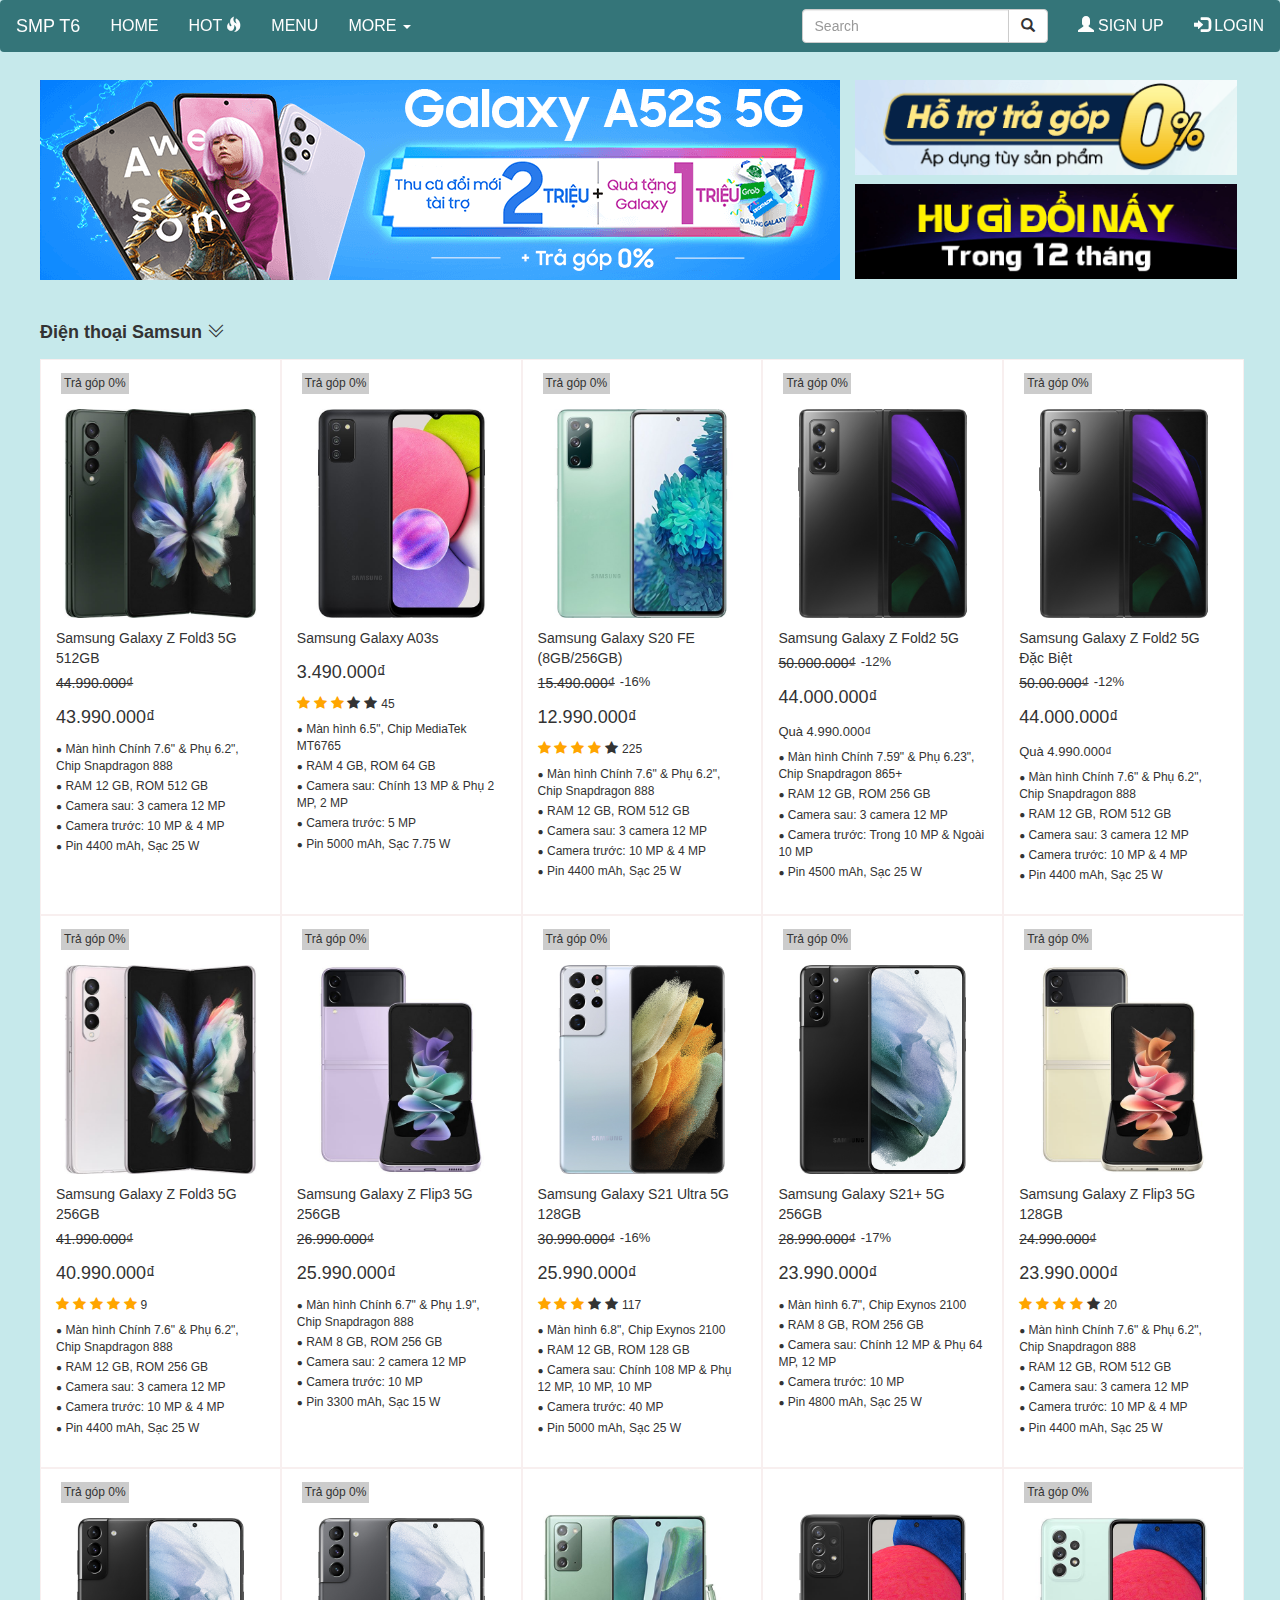
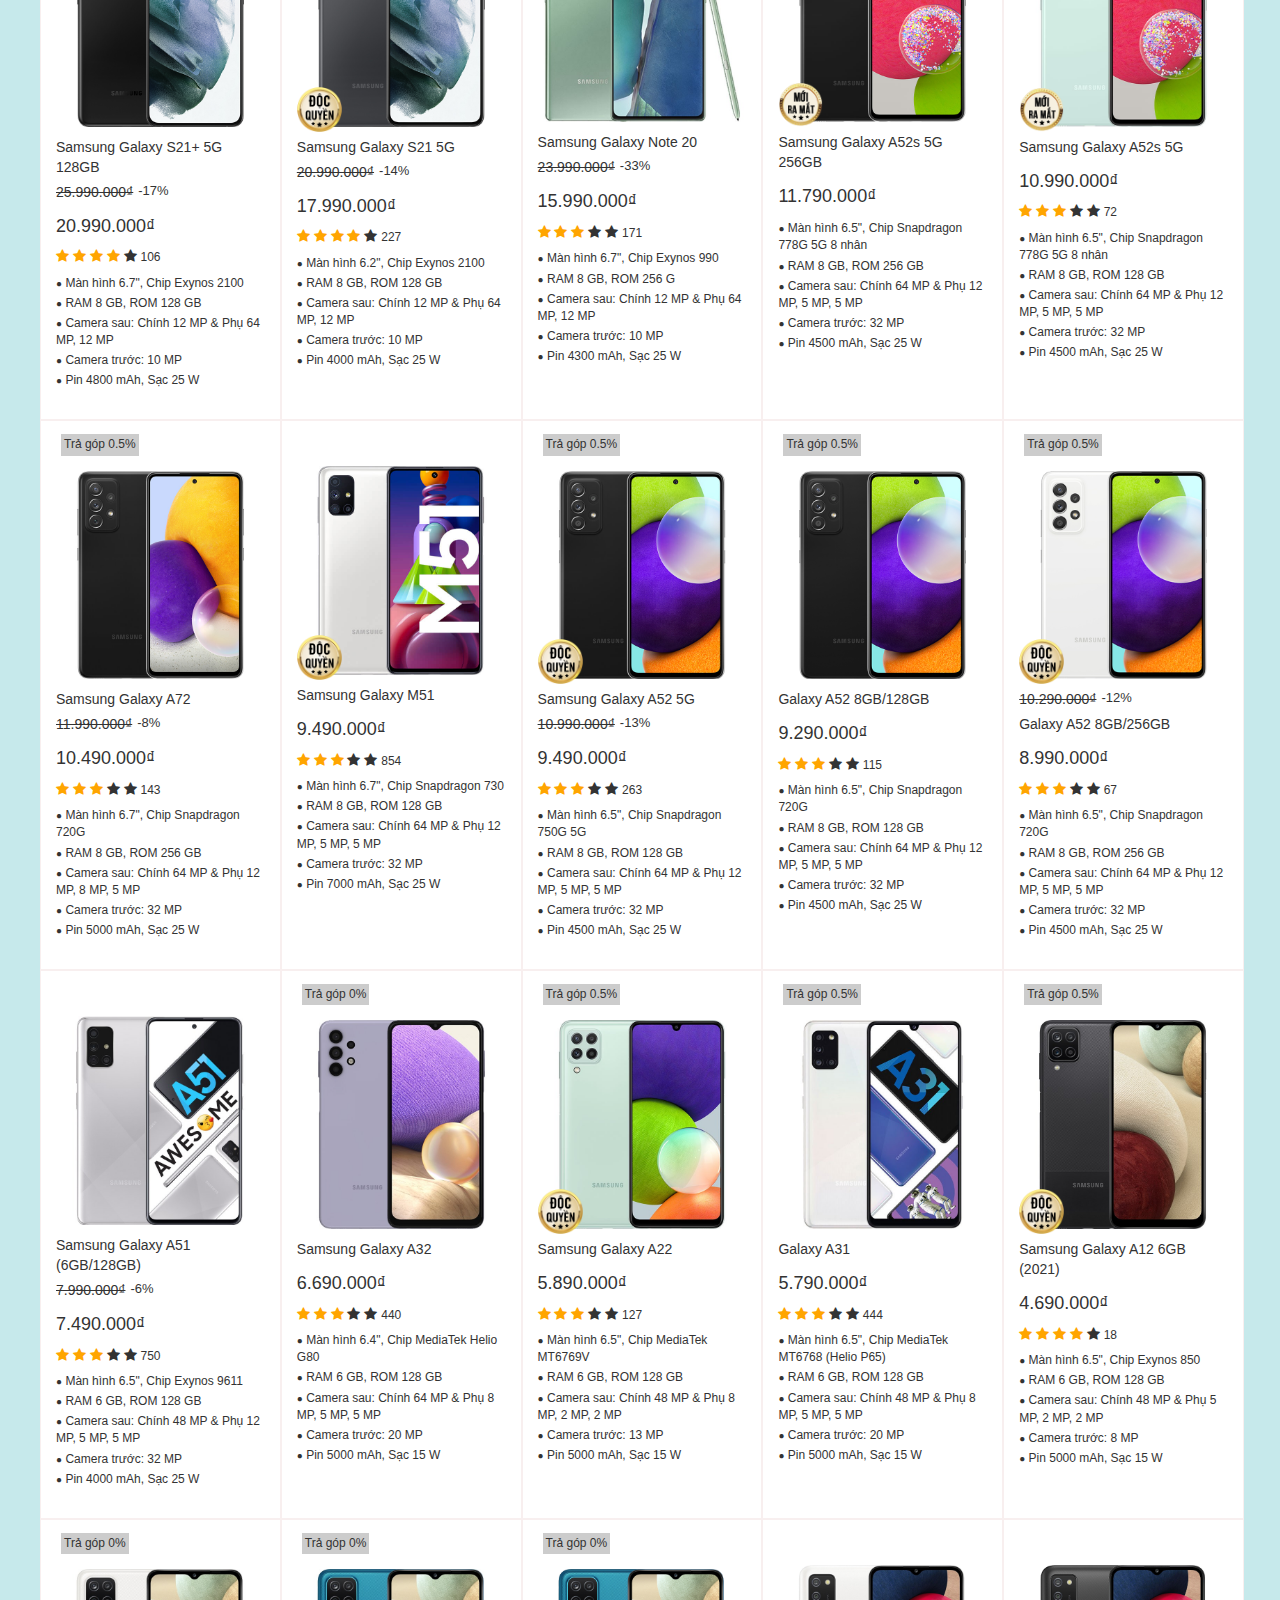
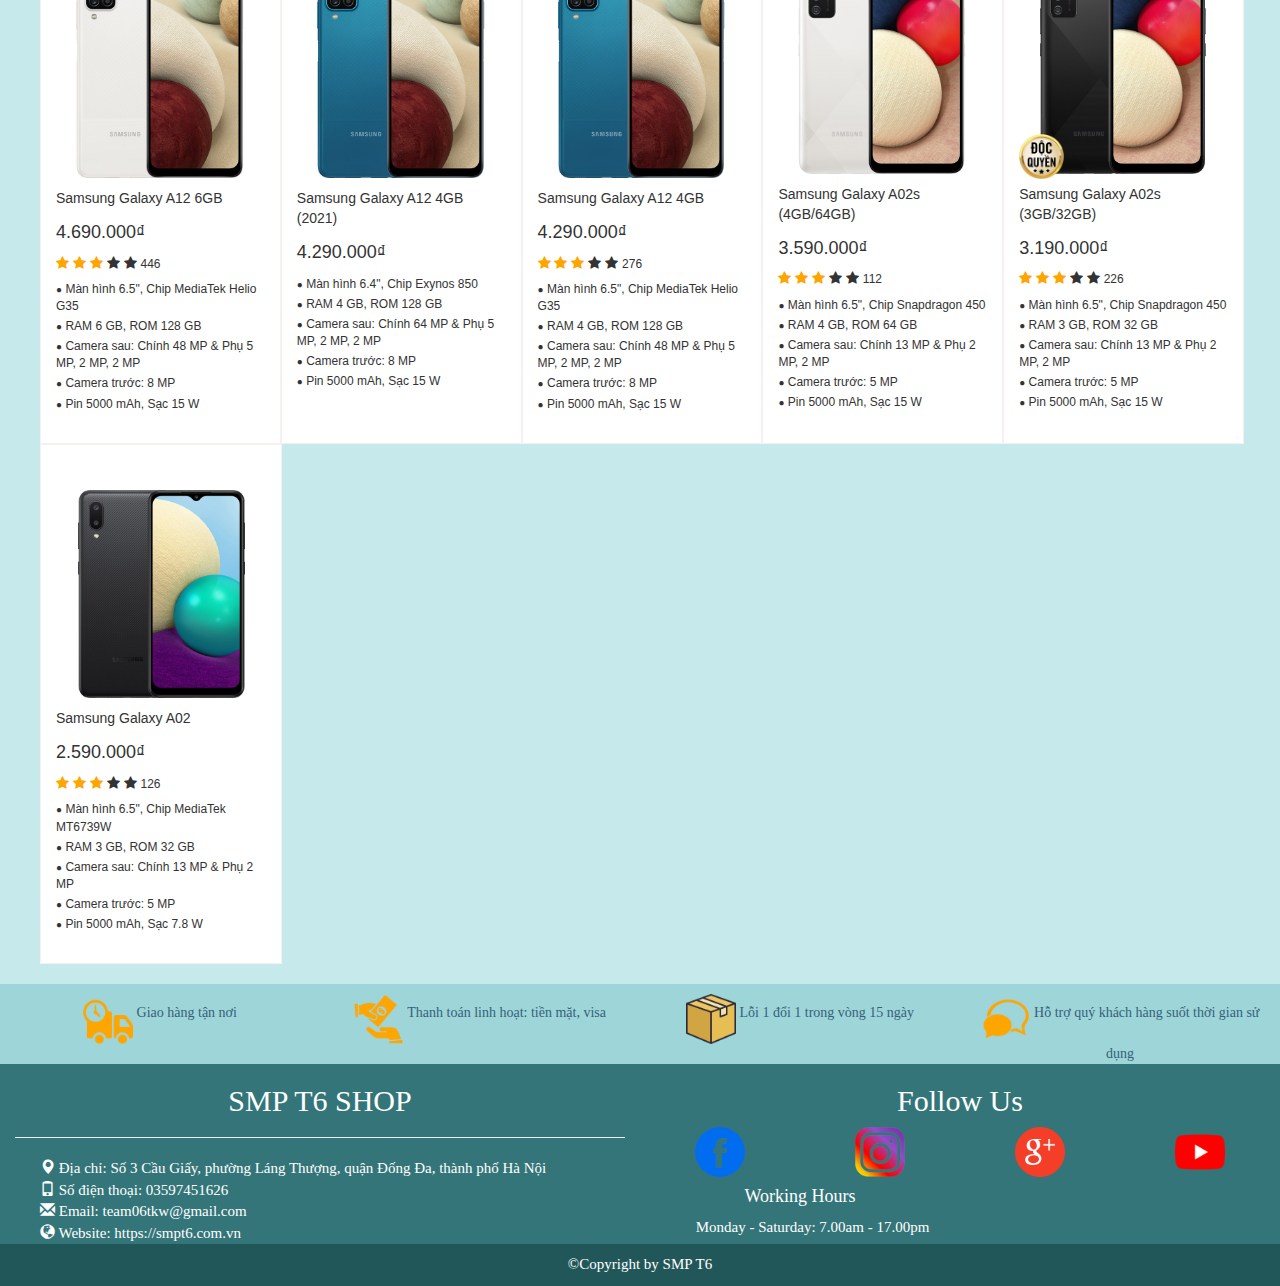
==== Samsung/index.html @ b7413a91 "upload" ====
<!DOCTYPE html>
<html lang="en">
<head>
    <meta charset="UTF-8">
    <meta http-equiv="X-UA-Compatible" content="IE=edge">
    <meta name="viewport" content="width=device-width, initial-scale=1.0">
    <title>Document</title>
    <link rel="stylesheet" href="https://cdnjs.cloudflare.com/ajax/libs/font-awesome/4.7.0/css/font-awesome.min.css">
    <link rel="stylesheet" href="./assets/css/style.css">
    <link rel="stylesheet" href="./assets/icon/themify-icons/themify-icons.css">
    <link rel="stylesheet" href="https://maxcdn.bootstrapcdn.com/bootstrap/3.4.1/css/bootstrap.min.css">
    <!-- jQuery library -->
    <script src="https://ajax.googleapis.com/ajax/libs/jquery/3.5.1/jquery.min.js"></script>
    <!-- Latest compiled JavaScript -->
    <script src="https://maxcdn.bootstrapcdn.com/bootstrap/3.4.1/js/bootstrap.min.js"></script>
    <link rel="stylesheet" href="assest/css/style.css">
    <link rel="stylesheet" href="https://fonts.googleapis.com/css?family=Sofia">
</head>
<body>
    <div id="main">
        <div class="header navbar-fixed-top">
            <div class="row">
                 <div class="col-sm-12">
                    <nav class="navbar" role="navigation">
                        <div class="container-fluid">
                            <div class="navbar-header">
                                <!-- <img src="/assest/img/logo.png" width="100px" height="auto" alt=""> -->
                                <button type="button" class="navbar-toggle" data-toggle="collapse" data-target="#myNavbar">
                                    <span class="icon-bar"></span>
                                    <span class="icon-bar"></span>
                                    <span class="icon-bar"></span>
                                </button>
                                    <!-- <img src="/assest/img/logo.png" class="img-rounded" height="50px" alt=""> -->
                                <a class="navbar-brand" href="../WEB/btl.html">SMP T6</a>
                            </div>
                            <div class="collapse navbar-collapse" id="myNavbar">
                                <ul class="nav navbar-nav list">
                                    <li class="active"><a href="../WEB/btl.html">Home</a></li>
                                    <li><a href="../WEB/btl.html#hot-link">Hot <span style="font-size: 15px;" class="glyphicon glyphicon-fire"></span></a></li>
                                    <li><a href="../WEB/btl.html#menu-link">Menu</a></li>
                                    <li class="dropdown">
                                        <a class="dropdown-toggle" data-toggle="dropdown" href="#">More <span class="caret"></span></a>
                                        <ul class="dropdown-menu">
                                        <li><a href="#">Iphone</a></li>
                                        <li><a href="#">SamSung</a></li>
                                        <li><a href="../OPPO/Oppo.html">OPPO</a></li>
                                        </ul>
                                    </li>
                                </ul>
                                <ul class="nav navbar-nav navbar-right">
                                    <form class="navbar-form navbar-left" action="/action_page.php">
                                        <div class="input-group">
                                            <input type="text" class="form-control" placeholder="Search">
                                            <div class="input-group-btn">
                                                <button class="btn btn-default" type="submit">
                                                <i class="glyphicon glyphicon-search"></i>
                                                </button>
                                            </div>
                                        </div>
                                    </form>
                                    <li><a href="../Signin/dangky.html"><span class="glyphicon glyphicon-user"></span> Sign Up</a></li>
                                    <li><a href="../Login/login.html"><span class="glyphicon glyphicon-log-in"></span> Login</a></li>
                                </ul>
                            </div>
                        </div>
                    </nav>
                </div>
            </div>
        </div>




                       <!-- slider -->
        <div id="slider" class=" section">
          
               <div id="top-slider" >
                  
      
                       <div  ><img src="./assets/slider/A52s-800-200-800x200-4.png" alt=""></div>
                    
               </div>
                    
           
                <div class="promote-banner">
                    <img class="img-first" src="./assets/slider/sticky-gop-390-97-390x97.png" alt="">
                    <img style="max-height: 95px;" class="img-second" src="./assets/slider/sticky-hu-390-97-390x97.png" alt="">
                </div>
         
        </div>
        <div class="section" id="suggestions">
           <h3>  Điện thoại Samsun
            <i class="ti-angle-double-down sugesstions-icon"></i>


              <ul class="sub-suggestions">
                  <li><a href="" class="suggestion-item"> Giảm giá</a></li>
                  <li><a href="" class="suggestion-item">Góp 0%</a></li>
                  <li><a href="" class="suggestion-item">Độc quyền</a></li>
                  <li><a href="" class="suggestion-item">Mới</a></li>
              </ul>
          
            </h3>  
             
        </div>
        <div id="content " class="section">
            <div class="phone-container">
                <div class="phone-list  col-1">
                    <div class="item-label">
                        <p class="lb-tragop"> Trả góp 0%</p>

                    </div>
                    <div class="phone-item">
                        <img class="phone-img" src="./assets/img/samsung-galaxy-z-fold-3-green-1-600x600.jpg" alt="">
                        
                    </div>
                    <div class="phone-info">

                        <p class="phone-name bonus-font-price">Samsung Galaxy Z Fold3 5G 512GB</p>
                            <p class="price-head bonus-line">44.990.000₫</p>
                            <h4 class="price-main">43.990.000₫</h4> 
                             <ul class="phone-sub-info">
                                 <li> Màn hình Chính 7.6" & Phụ 6.2", Chip Snapdragon 888 </li>
                                 <li> RAM 12 GB, ROM 512 GB </li>
                                 <li> Camera sau: 3 camera 12 MP</li>
                                 <li> Camera trước: 10 MP & 4 MP</li>
                                 <li> Pin 4400 mAh, Sạc 25 W</li>
                             </ul>
                    </div>

                </div>
                <div class="phone-list col-1">
                    <div class="item-label">
                        <p class="lb-tragop"> Trả góp 0%</p>

                    </div>
                    <div class="phone-item">
                        <img class="phone-img" src="./assets/img/may2.jpg" alt="">
                        
                    </div>
                    <div class="phone-info">

                        <p class="phone-name bonus-font-price">Samsung Galaxy A03s</p>
                            
                            <h4 class="price-main">3.490.000₫</h4> 
                            <span class="fa fa-star checked"></span>
                                <span class="fa fa-star checked"></span>
                                <span class="fa fa-star checked"></span>
                                <span class="fa fa-star"></span>
                                 <span class="fa fa-star"></span>
                                 <span class="ratinng">45</span>
                             <ul class="phone-sub-info">
                                 <li> Màn hình 6.5", Chip MediaTek MT6765 </li>
                                 <li> RAM 4 GB, ROM 64 GB </li>
                                 <li> Camera sau: Chính 13 MP & Phụ 2 MP, 2 MP</li>
                                 <li> Camera trước: 5 MP</li>
                                 <li> Pin 5000 mAh, Sạc 7.75 W</li>
                             </ul>
                    </div>

                </div>
                <div class="phone-list  col-1">
                    <div class="item-label">
                        <p class="lb-tragop"> Trả góp 0%</p>

                    </div>
                    <div class="phone-item">
                        <img class="phone-img" src="./assets/img/may3.jpg" alt="">
                        
                    </div>
                    <div class="phone-info">

                        <p class="phone-name bonus-font-price">Samsung Galaxy S20 FE (8GB/256GB)</p>
                          
                              <div class="box-p">

                                  <p class="price-head bonus-line">15.490.000₫</p>
                                  <span class="percen">-16%</span>
                              </div>
                           
                            <h4 class="price-main">12.990.000₫</h4> 
                            <span class="fa fa-star checked"></span>
                            <span class="fa fa-star checked"></span>
                            <span class="fa fa-star checked"></span>
                            <span class="fa fa-star checked " ></span>
                             <span class="fa fa-star"></span>
                             <span class="ratinng">225</span>
                             <ul class="phone-sub-info">
                                 <li> Màn hình Chính 7.6" & Phụ 6.2", Chip Snapdragon 888 </li>
                                 <li> RAM 12 GB, ROM 512 GB </li>
                                 <li> Camera sau: 3 camera 12 MP</li>
                                 <li> Camera trước: 10 MP & 4 MP</li>
                                 <li> Pin 4400 mAh, Sạc 25 W</li>
                             </ul>
                    </div>

                </div>
                <div class="phone-list  col-1">
                    <div class="item-label">
                        <p class="lb-tragop"> Trả góp 0%</p>

                    </div>
                    <div class="phone-item">
                        <img class="phone-img" src="./assets/img/m4.jpg" alt="">
                        

                    </div>
                    <div class="phone-info">

                        <p class="phone-name bonus-font-price">Samsung Galaxy Z Fold2 5G</p>
                           
                        <div class="box-p">

                            <p class="price-head bonus-line">50.000.000₫</p>
                            <span class="percen">-12%</span>
                        </div>
                            <h4 class="price-main">44.000.000₫</h4> 
                             <p class="gift">Quà 4.990.000₫</p>
                             
                             <ul class="phone-sub-info">
                                 <li> Màn hình Chính 7.59" & Phụ 6.23", Chip Snapdragon 865+</li>
                                 <li> RAM 12 GB, ROM 256 GB </li>
                                 <li> Camera sau: 3 camera 12 MP</li>
                                 <li> Camera trước: Trong 10 MP & Ngoài 10 MP</li>
                                 <li> Pin 4500 mAh, Sạc 25 W</li>
                             </ul>
                    </div>

                </div>
                <div class="phone-list  col-1">
                    <div class="item-label">
                        <p class="lb-tragop"> Trả góp 0%</p>

                    </div>
                    <div class="phone-item">
                        <img class="phone-img" src="./assets/img/m4.jpg" alt="">
                        
                    </div>
                    <div class="phone-info">

                        <p class="phone-name bonus-font-price">Samsung Galaxy Z Fold2 5G Đặc Biệt</p>
                        <div class="box-p">

                            <p class="price-head bonus-line">50.00.000₫</p>
                            <span class="percen">-12%</span>
                        </div>
                            
                            <h4 class="price-main">44.000.000₫</h4> 
                            <p class="gift">Quà 4.990.000₫</p>
                             <ul class="phone-sub-info">
                                 <li> Màn hình Chính 7.6" & Phụ 6.2", Chip Snapdragon 888 </li>
                                 <li> RAM 12 GB, ROM 512 GB </li>
                                 <li> Camera sau: 3 camera 12 MP</li>
                                 <li> Camera trước: 10 MP & 4 MP</li>
                                 <li> Pin 4400 mAh, Sạc 25 W</li>
                             </ul>
                    </div>

                </div>
            </div>
            <div class="phone-container">
                <div class="phone-list  col-1">
                    <div class="item-label">
                        <p class="lb-tragop"> Trả góp 0%</p>

                    </div>
                    <div class="phone-item">
                        <img class="phone-img" src="./assets/img/m6.jpg" alt="">
                        
                    </div>
                    <div class="phone-info">

                        <p class="phone-name bonus-font-price">Samsung Galaxy Z Fold3 5G 256GB</p>
                            <p class="price-head bonus-line">41.990.000₫</p>
                            <h4 class="price-main">40.990.000₫</h4> 
                            <span class="fa fa-star checked"></span>
                           <span class="fa fa-star checked"></span>
                           <span class="fa fa-star checked"></span>
                           <span class="fa fa-star checked" ></span>
                            <span class="fa fa-star checked"></span>
                            <span class="ratinng">9</span>
                             <ul class="phone-sub-info">
                                 <li> Màn hình Chính 7.6" & Phụ 6.2", Chip Snapdragon 888 </li>
                                 <li> RAM 12 GB, ROM 256 GB </li>
                                 <li> Camera sau: 3 camera 12 MP</li>
                                 <li> Camera trước: 10 MP & 4 MP</li>
                                 <li> Pin 4400 mAh, Sạc 25 W</li>
                             </ul>
                    </div>

                </div>
                <div class="phone-list col-1">
                    <div class="item-label">
                        <p class="lb-tragop"> Trả góp 0%</p>

                    </div>
                    <div class="phone-item">
                        <img class="phone-img" src="./assets/img/m7.jpg" alt="">
                        
                    </div>
                    <div class="phone-info">

                        <p class="phone-name bonus-font-price">Samsung Galaxy Z Flip3 5G 256GB</p>
                        <p class="price-head bonus-line">26.990.000₫</p>
                            <h4 class="price-main">25.990.000₫</h4> 
                             <ul class="phone-sub-info">
                                 <li> Màn hình Chính 6.7" & Phụ 1.9", Chip Snapdragon 888 </li>
                                 <li> RAM 8 GB, ROM 256 GB </li>
                                 <li> Camera sau: 2 camera 12 MP</li>
                                 <li> Camera trước: 10 MP</li>
                                 <li> Pin 3300 mAh, Sạc 15 W</li>
                             </ul>
                    </div>

                </div>
                <div class="phone-list  col-1">
                    <div class="item-label">
                        <p class="lb-tragop"> Trả góp 0%</p>

                    </div>
                    <div class="phone-item">
                        <img class="phone-img" src="./assets/img/m8.jpg" alt="">
                        
                    </div>
                    <div class="phone-info">

                        <p class="phone-name bonus-font-price">Samsung Galaxy S21 Ultra 5G 128GB</p>
                          
                              <div class="box-p">

                                  <p class="price-head bonus-line">30.990.000₫</p>
                                  <span class="percen">-16%</span>
                              </div>
                           
                            <h4 class="price-main">25.990.000₫</h4> 
                            <span class="fa fa-star checked"></span>
                            <span class="fa fa-star checked"></span>
                            <span class="fa fa-star checked"></span>
                            <span class="fa fa-star  " ></span>
                            <span class="fa fa-star  " ></span>
                            <span class="ratinng">117</span>
                             <ul class="phone-sub-info">
                                 <li> Màn hình 6.8", Chip Exynos 2100 </li>
                                 <li> RAM 12 GB, ROM 128 GB </li>
                                 <li> Camera sau: Chính 108 MP & Phụ 12 MP, 10 MP, 10 MP</li>
                                 <li> Camera trước: 40 MP</li>
                                 <li> Pin 5000 mAh, Sạc 25 W</li>
                             </ul>
                    </div>

                </div>
                <div class="phone-list  col-1">
                    <div class="item-label">
                        <p class="lb-tragop"> Trả góp 0%</p>

                    </div>
                    <div class="phone-item">
                        <img class="phone-img" src="./assets/img/m9.jpg" alt="">
                        

                    </div>
                    <div class="phone-info">

                        <p class="phone-name bonus-font-price">Samsung Galaxy S21+ 5G 256GB</p>
                           
                        <div class="box-p">

                            <p class="price-head bonus-line">28.990.000₫</p>
                            <span class="percen">-17%</span>
                        </div>
                            <h4 class="price-main">23.990.000₫</h4> 
                          
                           
                             <ul class="phone-sub-info">
                                 <li> Màn hình 6.7", Chip Exynos 2100</li>
                                 <li> RAM 8 GB, ROM 256 GB          </li>
                                 <li> Camera sau: Chính 12 MP & Phụ 64 MP, 12 MP</li>
                                 <li> Camera trước: 10 MP</li>
                                 <li> Pin 4800 mAh, Sạc 25 W</li>
                             </ul>
                    </div>

                </div>
                <div class="phone-list  col-1">
                    <div class="item-label">
                        <p class="lb-tragop"> Trả góp 0%</p>

                    </div>
                    <div class="phone-item">
                        <img class="phone-img" src="./assets/img/m10.jpg" alt="">
                        
                    </div>
                    <div class="phone-info">

                        <p class="phone-name bonus-font-price">Samsung Galaxy Z Flip3 5G 128GB</p>
                        <div class="box-p">

                            <p class="price-head bonus-line">24.990.000₫</p>
                           
                        </div>
                            
                            <h4 class="price-main">23.990.000₫</h4> 
                            <span class="fa fa-star checked"></span>
                            <span class="fa fa-star checked"></span>
                            <span class="fa fa-star checked"></span>
                            <span class="fa fa-star checked "></span>
                            <span class="fa fa-star  " ></span>
                            <span class="ratinng">20</span>
                             <ul class="phone-sub-info">
                                 <li> Màn hình Chính 7.6" & Phụ 6.2", Chip Snapdragon 888 </li>
                                 <li> RAM 12 GB, ROM 512 GB </li>
                                 <li> Camera sau: 3 camera 12 MP</li>
                                 <li> Camera trước: 10 MP & 4 MP</li>
                                 <li> Pin 4400 mAh, Sạc 25 W</li>
                             </ul>
                    </div>

                </div>
            </div>
            
        </div>
       <!-- row 2 -->
         
      
        

         <!-- row3 -->
           <div id="content " class="section">
             <div class="phone-container">
                 <div class="phone-list  col-1">
                     <div class="item-label">
                         <p class="lb-tragop"> Trả góp 0%</p>
                     </div>
                     <div class="phone-item">

                         <img class="phone-img" src="./assets/img/m11.jpg" alt="">
                         
                     </div>
                        <div class="phone-info">
 
                         <p class="phone-name bonus-font-price">Samsung Galaxy S21+ 5G 128GB</p>
                            <div class="box-p">

                                <p class="price-head bonus-line">25.990.000₫</p>
                                <span class="percen">-17%</span>
                            </div>
                             <h4 class="price-main">20.990.000₫</h4> 
                             <span class="fa fa-star checked"></span>
                             <span class="fa fa-star checked"></span>
                             <span class="fa fa-star checked"></span>
                             <span class="fa fa-star checked "></span>
                             <span class="fa fa-star  " ></span>
                             <span class="ratinng">106</span>
                            
                              <ul class="phone-sub-info">
                                  <li> Màn hình 6.7", Chip Exynos 2100 </li>
                                  <li> RAM 8 GB, ROM 128 GB </li>
                                  <li> Camera sau: Chính 12 MP & Phụ 64 MP, 12 MP</li>
                                  <li> Camera trước: 10 MP</li>
                                  <li> Pin 4800 mAh, Sạc 25 W</li>
                              </ul>
                     </div>
 
                 </div>
                 <div class="phone-list col-1">
                    <div class="item-label">
                        <p class="lb-tragop"> Trả góp 0%</p>

                    </div>
                     <div class="phone-item">
                         <img class="phone-img" src="./assets/img/m12.jpg" alt="">
                         <img class="lb-img" src="./assets/slider/Label_01-05.png" alt="">
                         
                     </div>
                     <div class="phone-info">
 
                         <p class="phone-name bonus-font-price">Samsung Galaxy S21 5G</p>
                         <div class="box-p">

                             <p class="price-head bonus-line">20.990.000₫</p>
                             <span class="percen">-14%</span>
                         </div>
                             <h4 class="price-main">17.990.000₫</h4> 
                             <span class="fa fa-star checked"></span>
                             <span class="fa fa-star checked"></span>
                             <span class="fa fa-star checked"></span>
                             <span class="fa fa-star checked "></span>
                             <span class="fa fa-star  " ></span>
                             <span class="ratinng">227</span>
                              <ul class="phone-sub-info">
                                  <li> Màn hình 6.2", Chip Exynos 2100 </li>
                                  <li> RAM 8 GB, ROM 128 GB </li>
                                  <li> Camera sau: Chính 12 MP & Phụ 64 MP, 12 MP</li>
                                  <li> Camera trước: 10 MP</li>
                                  <li> Pin 4000 mAh, Sạc 25 W </li>
                              </ul>
                     </div>
 
                 </div>
                 <div class="phone-list  col-1">
                    
                     <div class="phone-item mg-lb">
                         <img class="phone-img" src="./assets/img/m13.jpg" alt="">
                         
                     </div>
                     <div class="phone-info">
 
                         <p class="phone-name bonus-font-price">Samsung Galaxy Note 20</p>
                           
                               <div class="box-p">
 
                                   <p class="price-head bonus-line">23.990.000₫</p>
                                   <span class="percen">-33%</span>
                               </div>
                            
                             <h4 class="price-main">15.990.000₫</h4> 
                             <span class="fa fa-star checked"></span>
                             <span class="fa fa-star checked"></span>
                             <span class="fa fa-star checked"></span>
                             <span class="fa fa-star  " ></span>
                             <span class="fa fa-star  " ></span>
                             <span class="ratinng">171</span>
                              <ul class="phone-sub-info">
                                  <li> Màn hình 6.7", Chip Exynos 990 </li>
                                  <li> RAM 8 GB, ROM 256 G </li>
                                  <li> Camera sau: Chính 12 MP & Phụ 64 MP, 12 MP</li>
                                  <li> Camera trước: 10 MP</li>
                                  <li> Pin 4300 mAh, Sạc 25 W</li>
                              </ul>
                     </div>
                                              
                 </div>
                 <div class="phone-list  col-1">
                   
                    
                     <div class="phone-item mg-lb">
                         <img class="phone-img" src="./assets/img/m14.jpg" alt="">
                         <img class="lb-img" src="./assets/slider/label-moi-ra-mat-fnal.png" alt="">
 
                     </div>
                     <div class="phone-info">
 
                         <p class="phone-name bonus-font-price">Samsung Galaxy A52s 5G 256GB</p>
                            
                         
                             <h4 class="price-main">11.790.000₫</h4> 
                           
                            
                              <ul class="phone-sub-info">
                                  <li> Màn hình 6.5", Chip Snapdragon 778G 5G 8 nhân</li>
                                  <li> RAM 8 GB, ROM 256 GB         </li>
                                  <li> Camera sau: Chính 64 MP & Phụ 12 MP, 5 MP, 5 MP</li>
                                  <li> Camera trước: 32 MP</li>
                                  <li> Pin 4500 mAh, Sạc 25 W</li>
                              </ul>
                     </div>
           
                 </div>
                 <div class="phone-list  col-1">
                     <div class="item-label">
                         <p class="lb-tragop"> Trả góp 0%</p>
                         
                     </div>
                     <div class="phone-item">
                         <img class="phone-img" src="./assets/img/m15.jpg" alt="">
                         <img class="lb-img" src="./assets/slider/label-moi-ra-mat-fnal.png" alt="">
                     </div>
                     <div class="phone-info">
 
                         <p class="phone-name bonus-font-price">Samsung Galaxy A52s 5G</p>
                         
                             <h4 class="price-main">10.990.000₫</h4> 
                             <span class="fa fa-star checked"></span>
                             <span class="fa fa-star checked"></span>
                             <span class="fa fa-star checked"></span>
                             <span class="fa fa-star "></span>
                             <span class="fa fa-star  " ></span>
                             <span class="ratinng">72</span>
                              <ul class="phone-sub-info">
                                  <li> Màn hình 6.5", Chip Snapdragon 778G 5G 8 nhân </li>
                                  <li> RAM 8 GB, ROM 128 GB </li>
                                  <li> Camera sau: Chính 64 MP & Phụ 12 MP, 5 MP, 5 MP</li>
                                  <li> Camera trước: 32 MP</li>
                                  <li> Pin 4500 mAh, Sạc 25 W</li>
                              </ul>
                     </div>
 
                 </div>
             </div>
             
         </div>
                                      <!-- row4 -->

         <div id="content " class="section">
            <div class="phone-container">
                <div class="phone-list  col-1">
                    <div class="item-label">
                        <p class="lb-tragop"> Trả góp 0.5%</p>

                    </div>
                    <div class="phone-item">

                        <img class="phone-img" src="./assets/img/m16.jpg" alt="">
                        
                    </div>
                    <div class="phone-info">

                        <p class="phone-name bonus-font-price">Samsung Galaxy A72</p>
                           <div class="box-p">

                               <p class="price-head bonus-line">11.990.000₫</p>
                               <span class="percen">-8%</span>
                               
                           </div>
                            <h4 class="price-main">10.490.000₫</h4> 
                            <span class="fa fa-star checked"></span>
                            <span class="fa fa-star checked"></span>
                            <span class="fa fa-star checked"></span>
                            <span class="fa fa-star  "></span>
                            <span class="fa fa-star  " ></span>
                            <span class="ratinng">143</span>
                           
                             <ul class="phone-sub-info">
                                 <li> Màn hình 6.7", Chip Snapdragon 720G</li>
                                 <li> RAM 8 GB, ROM 256 GB </li>
                                 <li> Camera sau: Chính 64 MP & Phụ 12 MP, 8 MP, 5 MP</li>
                                 <li> Camera trước: 32 MP  </li>
                                 <li> Pin 5000 mAh, Sạc 25 W</li>
                             </ul>
                    </div>

                </div>
                <div class="phone-list col-1">
                  
                    <div class="phone-item mg-lb">
                        <img class="phone-img" src="./assets/img/m17.jpg" alt="">
                         <img class="lb-img" src="./assets/slider/Label_01-05.png" alt="">
                        
                    </div>
                    <div class="phone-info">

                        <p class="phone-name bonus-font-price">Samsung Galaxy M51</p>
                        
                            <h4 class="price-main">9.490.000₫</h4> 
                            <span class="fa fa-star checked"></span>
                            <span class="fa fa-star checked"></span>
                            <span class="fa fa-star checked"></span>
                            <span class="fa fa-star  "></span>
                            <span class="fa fa-star  " ></span>
                            <span class="ratinng">854</span> 
                             <ul class="phone-sub-info">
                                 <li> Màn hình 6.7", Chip Snapdragon 730 </li>
                                 <li> RAM 8 GB, ROM 128 GB </li>
                                 <li> Camera sau: Chính 64 MP & Phụ 12 MP, 5 MP, 5 MP</li>
                                 <li> Camera trước: 32 MP</li>
                                 <li> Pin 7000 mAh, Sạc 25 W </li>
                             </ul>
                    </div>

                </div>
                <div class="phone-list  col-1">
                    <div class="item-label">
                        <p class="lb-tragop"> Trả góp 0.5%</p>
 
                    </div>
                    <div class="phone-item ">
                        <img class="phone-img" src="./assets/img/m18.jpg" alt="">
                        <img src="./assets/slider/Label_01-05.png" alt="" class="lb-img">
                        
                    </div>
                    <div class="phone-info">

                        <p class="phone-name bonus-font-price">Samsung Galaxy A52 5G</p>
                          
                              <div class="box-p">

                                  <p class="price-head bonus-line">10.990.000₫</p>
                                  <span class="percen">-13%</span>
                              </div>
                           
                            <h4 class="price-main">9.490.000₫</h4> 
                            <span class="fa fa-star checked"></span>
                            <span class="fa fa-star checked"></span>
                            <span class="fa fa-star checked"></span>
                            <span class="fa fa-star  " ></span>
                            <span class="fa fa-star  " ></span>
                            <span class="ratinng">263</span>
                             <ul class="phone-sub-info">
                                 <li> Màn hình 6.5", Chip Snapdragon 750G 5G </li>
                                 <li> RAM 8 GB, ROM 128 GB </li>
                                 <li> Camera sau: Chính 64 MP & Phụ 12 MP, 5 MP, 5 MP</li>
                                 <li> Camera trước: 32 MP</li>
                                 <li> Pin 4500 mAh, Sạc 25 W</li>
                             </ul>
                    </div>
                                             
                </div>
                <div class="phone-list  col-1">
                    <div class="item-label">
                        <p class="lb-tragop"> Trả góp 0.5%</p>
 
                    </div>
                   
                    <div class="phone-item">
                        <img class="phone-img" src="./assets/img/m19.jpg" alt="">
                       

                    </div>
                    <div class="phone-info">

                        <p class="phone-name bonus-font-price">Galaxy A52 8GB/128GB</p>
                           
                        
                            <h4 class="price-main">9.290.000₫</h4> 
                            <span class="fa fa-star checked"></span>
                            <span class="fa fa-star checked"></span>
                            <span class="fa fa-star checked"></span>
                            <span class="fa fa-star  " ></span>
                            <span class="fa fa-star  " ></span>
                            <span class="ratinng">115</span>
                           
                             <ul class="phone-sub-info">
                                 <li> Màn hình 6.5", Chip Snapdragon 720G </li>
                                 <li> RAM 8 GB, ROM 128 GB        </li>
                                 <li> Camera sau: Chính 64 MP & Phụ 12 MP, 5 MP, 5 MP</li>
                                 <li> Camera trước: 32 MP</li>
                                 <li> Pin 4500 mAh, Sạc 25 W</li>
                             </ul>
                    </div>
          
                </div>
                <div class="phone-list  col-1">
                    <div class="item-label">
                        <p class="lb-tragop"> Trả góp 0.5%</p>

                    </div>
                    <div class="phone-item">
                        <img class="phone-img" src="./assets/img/m20.jpg" alt="">
                        <img class="lb-img" src="./assets/slider/Label_01-05.png" alt="">
                    </div>
                    <div class="phone-info">
                        <div class="box-p">

                            <p class="price-head bonus-line">10.290.000₫</p>
                            <span class="percen">-12%</span>
                        </div>

                        <p class="phone-name bonus-font-price">Galaxy A52 8GB/256GB</p>
                        
                            <h4 class="price-main">8.990.000₫</h4> 
                            <span class="fa fa-star checked"></span>
                            <span class="fa fa-star checked"></span>
                            <span class="fa fa-star checked"></span>
                            <span class="fa fa-star "></span>
                            <span class="fa fa-star  " ></span>
                            <span class="ratinng">67</span>
                             <ul class="phone-sub-info">
                                 <li> Màn hình 6.5", Chip Snapdragon 720G </li>
                                 <li> RAM 8 GB, ROM 256 GB </li>
                                 <li> Camera sau: Chính 64 MP & Phụ 12 MP, 5 MP, 5 MP</li>
                                 <li> Camera trước: 32 MP</li>
                                 <li> Pin 4500 mAh, Sạc 25 W</li>
                             </ul>
                    </div>

                </div>
            </div>
            
        </div>




                        <!-- row 5 -->
                        
         <div id="content " class="section">
            <div class="phone-container">
                <div class="phone-list  col-1">
                 
                    <div class="phone-item mg-lb">

                        <img class="phone-img" src="./assets/img/m21.jpg" alt="">
                        
                    </div>
                    <div class="phone-info">

                        <p class="phone-name bonus-font-price">Samsung Galaxy A51 (6GB/128GB)</p>
                           <div class="box-p">

                               <p class="price-head bonus-line">7.990.000₫</p>
                               <span class="percen">-6%</span>
                               
                           </div>
                            <h4 class="price-main">7.490.000₫</h4> 
                            <span class="fa fa-star checked"></span>
                            <span class="fa fa-star checked"></span>
                            <span class="fa fa-star checked"></span>
                            <span class="fa fa-star  "></span>
                            <span class="fa fa-star  " ></span>
                            <span class="ratinng">750</span>
                           
                             <ul class="phone-sub-info">
                                 <li> Màn hình 6.5", Chip Exynos 9611</li>
                                 <li> RAM 6 GB, ROM 128 GB </li>
                                 <li> Camera sau: Chính 48 MP & Phụ 12 MP, 5 MP, 5 MP</li>
                                 <li> Camera trước: 32 MP  </li>
                                 <li> Pin 4000 mAh, Sạc 25 W</li>
                             </ul>
                    </div>

                </div>
                <div class="phone-list col-1">
                   <div class="item-label">
                       <p class="lb-tragop"> Trả góp 0%</p>

                   </div>
                    <div class="phone-item">
                        <img class="phone-img" src="./assets/img/m22.jpg" alt="">
                         
                        
                    </div>
                    <div class="phone-info">

                        <p class="phone-name bonus-font-price">Samsung Galaxy A32</p>
                        
                            <h4 class="price-main">6.690.000₫</h4> 
                            <span class="fa fa-star checked"></span>
                            <span class="fa fa-star checked"></span>
                            <span class="fa fa-star checked"></span>
                            <span class="fa fa-star  "></span>
                            <span class="fa fa-star  " ></span>
                            <span class="ratinng">440</span> 
                             <ul class="phone-sub-info">
                                 <li> Màn hình 6.4", Chip MediaTek Helio G80 </li>
                                 <li> RAM 6 GB, ROM 128 GB </li>
                                 <li> Camera sau: Chính 64 MP & Phụ 8 MP, 5 MP, 5 MP</li>
                                 <li> Camera trước: 20 MP</li>
                                 <li> Pin 5000 mAh, Sạc 15 W </li>
                             </ul>
                    </div>

                </div>
                <div class="phone-list  col-1">
                    <div class="item-label">
                        <p class="lb-tragop"> Trả góp 0.5%</p>
 
                    </div>
                    <div class="phone-item ">
                        <img class="phone-img" src="./assets/img/m23.jpg" alt="">
                        <img src="./assets/slider/Label_01-05.png" alt="" class="lb-img">
                        
                    </div>
                    <div class="phone-info">

                        <p class="phone-name bonus-font-price">Samsung Galaxy A22 </p>
                          
                             
                           
                            <h4 class="price-main">5.890.000₫</h4> 
                            <span class="fa fa-star checked"></span>
                            <span class="fa fa-star checked"></span>
                            <span class="fa fa-star checked"></span>
                            <span class="fa fa-star  " ></span>
                            <span class="fa fa-star  " ></span>
                            <span class="ratinng">127</span>
                             <ul class="phone-sub-info">
                                 <li> Màn hình 6.5",  Chip MediaTek MT6769V </li>
                                 <li> RAM 6 GB, ROM 128 GB </li>
                                 <li> Camera sau: Chính 48 MP & Phụ 8 MP, 2 MP, 2 MP</li>
                                 <li> Camera trước: 13 MP</li>
                                 <li> Pin 5000 mAh, Sạc 15 W</li>
                             </ul>
                    </div>
                                             
                </div>
                <div class="phone-list  col-1">
                    <div class="item-label">
                        <p class="lb-tragop"> Trả góp 0.5%</p>
 
                    </div>
                   
                    <div class="phone-item">
                        <img class="phone-img" src="./assets/img/m24.jpg" alt="">
                       

                    </div>
                    <div class="phone-info">

                        <p class="phone-name bonus-font-price">Galaxy A31 </p>
                           
                        
                            <h4 class="price-main">5.790.000₫</h4> 
                            <span class="fa fa-star checked"></span>
                            <span class="fa fa-star checked"></span>
                            <span class="fa fa-star checked"></span>
                            <span class="fa fa-star  " ></span>
                            <span class="fa fa-star  " ></span>
                            <span class="ratinng">444</span>
                           
                             <ul class="phone-sub-info">
                                 <li> Màn hình 6.5", Chip MediaTek MT6768 (Helio P65)</li>
                                 <li> RAM 6 GB, ROM 128 GB        </li>
                                 <li> Camera sau: Chính 48 MP & Phụ 8 MP, 5 MP, 5 MP</li>
                                 <li> Camera trước: 20 MP</li>
                                 <li> Pin 5000 mAh, Sạc 15 W</li>
                             </ul>
                    </div>
          
                </div>
                <div class="phone-list  col-1">
                    <div class="item-label">
                        <p class="lb-tragop"> Trả góp 0.5%</p>

                    </div>
                    <div class="phone-item">
                        <img class="phone-img" src="./assets/img/m25.jpg" alt="">
                        <img class="lb-img" src="./assets/slider/Label_01-05.png" alt="">
                    </div>
                    <div class="phone-info">
                       
                        <p class="phone-name bonus-font-price">Samsung Galaxy A12 6GB (2021)</p>
                        
                            <h4 class="price-main">4.690.000₫</h4> 
                            <span class="fa fa-star checked"></span>
                            <span class="fa fa-star checked"></span>
                            <span class="fa fa-star checked"></span>
                            <span class="fa fa-star checked"></span>
                            <span class="fa fa-star  " ></span>
                            <span class="ratinng">18</span>
                             <ul class="phone-sub-info">
                                 <li> Màn hình 6.5",  Chip Exynos 850 </li>
                                 <li> RAM 6 GB, ROM 128 GB </li>
                                 <li> Camera sau: Chính 48 MP & Phụ 5 MP, 2 MP, 2 MP</li>
                                 <li> Camera trước: 8 MP</li>
                                 <li> Pin 5000 mAh, Sạc 15 W</li>
                             </ul>
                    </div>

                </div>
            </div>
            
        </div>
                        
                           <!-- row 6 -->
                           <div id="content " class="section ">
                            <div class="phone-container">
                                <div class="phone-list  col-1">
                                    <div class="item-label">
                                        <p class="lb-tragop"> Trả góp 0%</p>
                
                                    </div>
                                 
                                    <div class="phone-item ">
                
                                        <img class="phone-img" src="./assets/img/m26.jpg" alt="">
                                        
                                    </div>
                                    <div class="phone-info">
                
                                        <p class="phone-name bonus-font-price">Samsung Galaxy A12 6GB </p>
                                          
                                            <h4 class="price-main">4.690.000₫</h4> 
                                            <span class="fa fa-star checked"></span>
                                            <span class="fa fa-star checked"></span>
                                            <span class="fa fa-star checked"></span>
                                            <span class="fa fa-star  "></span>
                                            <span class="fa fa-star  " ></span>
                                            <span class="ratinng">446</span>
                                           
                                             <ul class="phone-sub-info">
                                                 <li> Màn hình 6.5", Chip MediaTek Helio G35</li>
                                                 <li> RAM 6 GB, ROM 128 GB </li>
                                                 <li> Camera sau: Chính 48 MP & Phụ 5 MP, 2 MP, 2 MP</li>
                                                 <li> Camera trước: 8 MP  </li>
                                                 <li> Pin 5000 mAh, Sạc 15 W</li>
                                             </ul>
                                    </div>
                
                                </div>
                                <div class="phone-list col-1">
                                   <div class="item-label">
                                       <p class="lb-tragop"> Trả góp 0%</p>
                
                                   </div>
                                    <div class="phone-item">
                                        <img class="phone-img" src="./assets/img/m27.jpg" alt="">
                                         
                                        
                                    </div>
                                    <div class="phone-info">
                
                                        <p class="phone-name bonus-font-price">Samsung Galaxy A12 4GB (2021)</p>
                                        
                                            <h4 class="price-main">4.290.000₫</h4> 
                                            
                                             <ul class="phone-sub-info">
                                                 <li> Màn hình 6.4", Chip Exynos 850 </li>
                                                 <li> RAM 4 GB, ROM 128 GB </li>
                                                 <li> Camera sau: Chính 64 MP & Phụ 5 MP, 2 MP, 2 MP</li>
                                                 <li> Camera trước: 8 MP</li>
                                                 <li> Pin 5000 mAh, Sạc 15 W </li>
                                             </ul>
                                    </div>
                
                                </div>
                                <div class="phone-list  col-1">
                                    <div class="item-label">
                                        <p class="lb-tragop"> Trả góp 0%</p>
                 
                                    </div>
                                    <div class="phone-item ">
                                        <img class="phone-img" src="./assets/img/m28.jpg" alt="">
                                       
                                        
                                    </div>
                                    <div class="phone-info">
                
                                        <p class="phone-name bonus-font-price">Samsung Galaxy A12 4GB </p>
                                          
                                             
                                           
                                            <h4 class="price-main">4.290.000₫</h4> 
                                            <span class="fa fa-star checked"></span>
                                            <span class="fa fa-star checked"></span>
                                            <span class="fa fa-star checked"></span>
                                            <span class="fa fa-star  " ></span>
                                            <span class="fa fa-star  " ></span>
                                            <span class="ratinng">276</span>
                                             <ul class="phone-sub-info">
                                                 <li> Màn hình 6.5",  Chip MediaTek Helio G35 </li>
                                                 <li> RAM 4 GB, ROM 128 GB </li>
                                                 <li> Camera sau: Chính 48 MP & Phụ 5 MP, 2 MP, 2 MP</li>
                                                 <li> Camera trước: 8 MP</li>
                                                 <li> Pin 5000 mAh, Sạc 15 W</li>
                                             </ul>
                                    </div>
                                                             
                                </div>
                                <div class="phone-list  col-1">
                                   
                                   
                                    <div class="phone-item  mg-lb">
                                        <img class="phone-img" src="./assets/img/m29.jpg" alt="">
                                       
                
                                    </div>
                                    <div class="phone-info">
                
                                        <p class="phone-name bonus-font-price">Samsung Galaxy A02s (4GB/64GB) </p>
                                           
                                        
                                            <h4 class="price-main">3.590.000₫</h4> 
                                            <span class="fa fa-star checked"></span>
                                            <span class="fa fa-star checked"></span>
                                            <span class="fa fa-star checked"></span>
                                            <span class="fa fa-star  " ></span>
                                            <span class="fa fa-star  " ></span>
                                            <span class="ratinng">112</span>
                                           
                                             <ul class="phone-sub-info">
                                                 <li> Màn hình 6.5", Chip Snapdragon 450</li>
                                                 <li> RAM 4 GB, ROM 64 GB        </li>
                                                 <li> Camera sau: Chính 13 MP & Phụ 2 MP, 2 MP</li>
                                                 <li> Camera trước: 5 MP</li>
                                                 <li> Pin 5000 mAh, Sạc 15 W</li>
                                             </ul>
                                    </div>
                          
                                </div>
                                <div class="phone-list  col-1">
                                    
                                    <div class="phone-item mg-lb">
                                        <img class="phone-img" src="./assets/img/m30.jpg" alt="">
                                       <img class="lb-img" src="./assets/slider/Label_01-05.png" alt="">
                                    </div>
                                    <div class="phone-info">
                                       
                                        <p class="phone-name bonus-font-price">Samsung Galaxy A02s (3GB/32GB)</p>
                                        
                                            <h4 class="price-main">3.190.000₫</h4> 
                                            <span class="fa fa-star checked"></span>
                                            <span class="fa fa-star checked"></span>
                                            <span class="fa fa-star checked"></span>
                                            <span class="fa fa-star "></span>
                                            <span class="fa fa-star  " ></span>
                                            <span class="ratinng">226</span>
                                             <ul class="phone-sub-info">
                                                 <li> Màn hình 6.5",   Chip Snapdragon 450</li>
                                                 <li> RAM 3 GB, ROM 32 GB </li>
                                                 <li> Camera sau: Chính 13 MP & Phụ 2 MP, 2 MP</li>
                                                 <li> Camera trước: 5 MP</li>
                                                 <li> Pin 5000 mAh, Sạc 15 W</li>
                                             </ul>
                                    </div>
                
                                </div>
                            </div>
                            
                        </div>

                                                    <!-- row7 -->


                        <div id="content " class="section">
                            <div class="phone-container">
                                <div  class="phone-list col-2">
                                  
                                 
                                    <div class="phone-item mg-lb">
                
                                        <img class="phone-img" src="./assets/img/m-end.jpg" alt="">
                                        
                                    </div>
                                    <div class="phone-info">
                
                                        <p class="phone-name bonus-font-price">Samsung Galaxy A02 </p>
                                          
                                            <h4 class="price-main">2.590.000₫</h4> 
                                            <span class="fa fa-star checked"></span>
                                            <span class="fa fa-star checked"></span>
                                            <span class="fa fa-star checked"></span>
                                            <span class="fa fa-star  "></span>
                                            <span class="fa fa-star  " ></span>
                                            <span class="ratinng">126</span>
                                           
                                             <ul class="phone-sub-info">
                                                 <li> Màn hình 6.5", Chip MediaTek MT6739W</li>
                                                 <li> RAM 3 GB, ROM 32 GB </li>
                                                 <li> Camera sau: Chính 13 MP & Phụ 2 MP</li>
                                                 <li> Camera trước: 5 MP  </li>
                                                 <li> Pin 5000 mAh, Sạc 7.8 W</li>
                                             </ul>
                                    </div>
                
                                </div>
                                
                                </div>

    
                               </div>

                         <div style="" class="footer container-fluid">
                                <div class="row text-center first">
                                    <div class="col-md-3 col-md-12"> 
                                        <p><img src="./assets/img/giaohang.png" width="50px" alt="giaohang"> Giao hàng tận nơi</p>
                                    </div>
                                    <div class="col-md-3 col-md-12"> 
                                     <p><img src="./assets/img/thanhtoan.png" width="50px" alt="thanhtoan"> Thanh toán linh hoạt: tiền mặt, visa</p>
                                     </div>
                                     <div class="col-md-3 col-md-12"> 
                                         <p><img src="./assets/img/hang hoa.png" width="50px" alt="hanghoa"> Lỗi 1 đổi 1 trong vòng 15 ngày</p>
                                     </div>
                                     <div class="col-md-3 col-md-12"> 
                                         <p><img src="./assets/img/hotro.png" width="50px" alt="hotro"> Hỗ trợ quý khách hàng suốt thời gian sử dụng</p>
                                     </div>
                                </div>
                                <div class="row second">
                                    <div class="col-md-6">
                                         <div>
                                             <h2 class="text-center">SMP T6 SHOP</h2>
                                             <hr class="center">
                                             <p><span class="glyphicon glyphicon-map-marker"></span> Địa chỉ: Số 3 Cầu Giấy, phường Láng Thượng, quận Đống Đa, thành phố Hà Nội</p>
                                             <p><span class="glyphicon glyphicon-phone"></span> Số điện thoại: 03597451626</p>
                                             <p><span class="glyphicon glyphicon-envelope"></span> Email: team06tkw@gmail.com</p>
                                             <p><span class="glyphicon glyphicon-globe"></span> Website: https://smpt6.com.vn</p>
                                         </div>
                                    </div>
                                    <div class="col-md-6">
                                         <div class="row text-center">
                                             <div class="col-md-12">
                                                 <h2>Follow Us</h2>
                                             </div>
                                         </div>
                                         <div class="row text-center">
                                             <div class="col-md-3 col-xs-6">
                                                 <a href="#"><img src="./assets/img/facebook.png" width="50px" alt="facebook"></a>
                                             </div>
                                             <div class="col-md-3 col-xs-6">
                                                 <a href="#"><img src="./assets/img/inta.png" width="50px" alt="inta"></a>
                                             </div>
                                             <div class="col-md-3 col-xs-6">
                                                 <a href="#"><img src="./assets/img/google.png" width="50px" alt="google"></a>
                                             </div>
                                             <div class="col-md-3 col-xs-6">
                                                 <a href="#"><img src="./assets/img/youtube.png" width="50px" alt="youtube"></a>
                                             </div>
                                         </div>
                                         <div class="row text-center">
                                             <div class="col-md-6 col-xs-12">
                                                 <h4>Working Hours</h4>
                                                 <p>Monday - Saturday: 7.00am - 17.00pm</p>
                                             </div>
                                             <div class="col-md-6 col-xs-12">
                                                 <!-- <a href="#" class="note"><span class="glyphicon glyphicon-envelope"></span> Để lại lời nhắn cho chúng tôi</a> -->
                                             </div>
                                         </div> 
                                    </div>
                                </div>
                                <div class="row container-fluid third text-center">
                                    <div class="col-md-12">
                                         <div>
                                             <p>&copy;Copyright by SMP T6</p>
                                         </div>
                                    </div>
                                </div>
                             </div>
</div>


 
</body>
</html>
---- Samsung/assets/css/style.css ----
*{
    margin: 0;
    padding: 0;
    box-sizing: border-box;
}
body{
    background-color: rgb(198, 233, 235) !important;
}
/*nav*/
nav{
    font-family: Arial, Helvetica, sans-serif;
    width: 100%;
    font-size: 16px;
}
nav.navbar{
    background-color: rgb(52, 117, 121);
}
nav a, nav li{
    text-transform: uppercase;
    color: rgb(253, 253, 253);
}
.dropdown a, .dropdown ul,nav .list li a:visited{
    color: rgb(255, 255, 255);
    background-color: rgb(52, 117, 121);
}
nav .list li a:hover{
    font-size: 20px;
}
.nav .open > a, .nav .open > a:focus, .nav .open > a:hover {
    background-color: rgb(52, 117, 121);
    border-color: #337ab7;
}
.navbar .navbar-toggle .icon-bar {
    background-color: rgb(255, 255, 255);
}
nav .list li a:hover, .navbar-right li a:hover, nav a:hover{
    color: black;
    background-color: rgb(154, 216, 219);
}
.nav > li > a:focus, .nav > li > a:hover {
    text-decoration: none;
    background-color: rgb(154, 216, 219);
}
@media only screen and (max-width: 887px) {
    .header ul form{
        width: 150px;
    }
}
@media only screen and (max-width: 767.5px) {
    .header ul form{
        width: 100%;
    }
}
/*end nav*/
.bonus-line{
    text-decoration-line:line-through ;
}
[class*="col-"]{
    width: 100%;
}
.bonus-font-price{
    font-size: 14px;
}

p{
    margin: 0 !important;
}
.phone-sub-info li::before{
    content: '●';
    font-size: 10px;

}

@media only screen and (min-width: 1024px){
    .col-1{width: 25%;}
    .col-2{width: 20.2%;}
    
    
    }
.col{
    float: left;
}

.mg-lb{
    margin-top: 35px !important;
   
}
html{
    font-family: Arial, Helvetica, sans-serif;


}

#slider{
    padding-top: 45px;
    position: relative;
  display: flex;
}

#top-slider{
    
    margin-top: 35px;
  
}


.slider-item img{
    width: 800px;
    height: 200px;
}

.section{
    margin-left: auto;
    margin-right: auto;
    max-width: 1200px;
   
}
/* btn */
.slider-btn{
    position: absolute;
    bottom: 20px;
    left: 0;
    right: 0;
    text-align: center;
    
}
.slider-btn a{
    text-decoration: none;
}
.btn:hover{
    background-color: #ccc;
}
.btn{
    
    margin-left: 15px;
    border-radius:50% ;
    padding: 3px 8px;
   color: red;
   background-color: #fff;
}
/* img-banner */
.promote-banner{
    margin-top: 35px;
    margin-left: 15px;
}
.img-second{
    margin-top: 4px;
}
.img-first{
    max-height: 95px;
    margin-bottom: 5px;
}
/* suggestion */
#suggestions{
  margin-top: 15px;
  display: flex;

}
#suggestions h3:hover .sub-suggestions{
    
    display: block;
}
#suggestions h3:hover {
 
}

#suggestions h3{
    font-size: 18px;
    font-weight: bold;
    position: relative;
    padding: 6px 0;  
}
.sub-suggestions li:hover{
    background-color: #ccc;
    cursor: pointer;  
}
.sub-suggestions li{
    list-style: none;
     
 
}
.sub-suggestions{
    display: none;
    z-index: 1;
    position: absolute;
    top: 100%;
    left:0;
    background-color: #fff;
    border-radius: 5px;
    min-width: 182px;
    box-shadow: 0 0 10px rgba(0, 0, 0, 0.5);
}

.sub-suggestions a{
    text-decoration: none;
    font-size: 14px;
    font-weight: normal;
    color: #000;
    display: inline-block;
    line-height: 38px;
    
    
   
}
#suggestions .suggestion-item{
 margin-left: 25px;
 

}
/* content-phone */
.phone-container{
   
   display: flex;
   color: #333;
}
.phone-list:hover{
    box-shadow: 0 0  5px rgba(0, 0, 0, 0.3);
}
.phone-list{
     
    border: 1px solid rgb(248, 239, 239);
    padding: 10px 15px 20px;
    background-color: #fff;
}
.item-label{
    margin-left: 5px;
    margin-top: 3px;
    background-color: #ccc;
    display: inline-block;
    padding: 2px 3px ;
}
.lb-tragop{
    font-size: 12px;
}
.phone-info p{
    padding-top: 5px;
}

.phone-item{
   
   
    margin-top: 15px;
    text-align: center;
    overflow: hidden;
    position: relative;
    padding-bottom: 5px;
   
}

.lb-img{
    width: 45px;
    height: 45px;
    position: absolute;
    left: 0;
    bottom: 0;
       
}

.phone-img{
   height: 208.8px;
   width: 208.8;
   
}
.phone-sub-info li{
    list-style: none;
    padding-top: 3px;
}
.price-main{
    padding-top: 5px;

}
.percen{
    margin-left: 5px;
    margin-top: 5px;
    font-size: 13px;
    line-height: 17px;
}
.box-p{
    display: flex;

}
.gift{
    font-size: 13px;
    
}
.phone-sub-info{
    margin-top: 5px;
    font-size: 12px;

}
/* icon star */
.checked{
    margin-top: 3px;
    color: orange;
}
.ratinng{
    font-size: 12px;
}
.fa-star{
    font-size: 14px;
}
/*footer*/
.footer{
   
   
    z-index: 1;
    padding-top: 20px;
    color: #356178;
    font-family: serif;
}
.footer .first{
    background-color: rgb(158, 213, 216);
}
.footer .first img{
    padding-top: 10px;
    
}
.footer .second{
    background-color: rgb(52, 117, 121);
}
.footer .second p{
    padding-left: 25px;
}
.footer .second, .footer .third{
    color: #fff;
    font-size: 15px;
}
.footer .third{
    background-color: rgb(34, 87, 90);
}
.footer .third p{
    margin: auto;
    padding: 10px 0px;
}
/*footer*/
---- Samsung/assets/icon/themify-icons/themify-icons.css ----
@font-face {
	font-family: 'themify';
	src:url('fonts/themify.eot?-fvbane');
	src:url('fonts/themify.eot?#iefix-fvbane') format('embedded-opentype'),
		url('fonts/themify.woff?-fvbane') format('woff'),
		url('fonts/themify.ttf?-fvbane') format('truetype'),
		url('fonts/themify.svg?-fvbane#themify') format('svg');
	font-weight: normal;
	font-style: normal;
}

[class^="ti-"], [class*=" ti-"] {
	font-family: 'themify';
	speak: none;
	font-style: normal;
	font-weight: normal;
	font-variant: normal;
	text-transform: none;
	line-height: 1;

	/* Better Font Rendering =========== */
	-webkit-font-smoothing: antialiased;
	-moz-osx-font-smoothing: grayscale;
}

.ti-wand:before {
	content: "\e600";
}
.ti-volume:before {
	content: "\e601";
}
.ti-user:before {
	content: "\e602";
}
.ti-unlock:before {
	content: "\e603";
}
.ti-unlink:before {
	content: "\e604";
}
.ti-trash:before {
	content: "\e605";
}
.ti-thought:before {
	content: "\e606";
}
.ti-target:before {
	content: "\e607";
}
.ti-tag:before {
	content: "\e608";
}
.ti-tablet:before {
	content: "\e609";
}
.ti-star:before {
	content: "\e60a";
}
.ti-spray:before {
	content: "\e60b";
}
.ti-signal:before {
	content: "\e60c";
}
.ti-shopping-cart:before {
	content: "\e60d";
}
.ti-shopping-cart-full:before {
	content: "\e60e";
}
.ti-settings:before {
	content: "\e60f";
}
.ti-search:before {
	content: "\e610";
}
.ti-zoom-in:before {
	content: "\e611";
}
.ti-zoom-out:before {
	content: "\e612";
}
.ti-cut:before {
	content: "\e613";
}
.ti-ruler:before {
	content: "\e614";
}
.ti-ruler-pencil:before {
	content: "\e615";
}
.ti-ruler-alt:before {
	content: "\e616";
}
.ti-bookmark:before {
	content: "\e617";
}
.ti-bookmark-alt:before {
	content: "\e618";
}
.ti-reload:before {
	content: "\e619";
}
.ti-plus:before {
	content: "\e61a";
}
.ti-pin:before {
	content: "\e61b";
}
.ti-pencil:before {
	content: "\e61c";
}
.ti-pencil-alt:before {
	content: "\e61d";
}
.ti-paint-roller:before {
	content: "\e61e";
}
.ti-paint-bucket:before {
	content: "\e61f";
}
.ti-na:before {
	content: "\e620";
}
.ti-mobile:before {
	content: "\e621";
}
.ti-minus:before {
	content: "\e622";
}
.ti-medall:before {
	content: "\e623";
}
.ti-medall-alt:before {
	content: "\e624";
}
.ti-marker:before {
	content: "\e625";
}
.ti-marker-alt:before {
	content: "\e626";
}
.ti-arrow-up:before {
	content: "\e627";
}
.ti-arrow-right:before {
	content: "\e628";
}
.ti-arrow-left:before {
	content: "\e629";
}
.ti-arrow-down:before {
	content: "\e62a";
}
.ti-lock:before {
	content: "\e62b";
}
.ti-location-arrow:before {
	content: "\e62c";
}
.ti-link:before {
	content: "\e62d";
}
.ti-layout:before {
	content: "\e62e";
}
.ti-layers:before {
	content: "\e62f";
}
.ti-layers-alt:before {
	content: "\e630";
}
.ti-key:before {
	content: "\e631";
}
.ti-import:before {
	content: "\e632";
}
.ti-image:before {
	content: "\e633";
}
.ti-heart:before {
	content: "\e634";
}
.ti-heart-broken:before {
	content: "\e635";
}
.ti-hand-stop:before {
	content: "\e636";
}
.ti-hand-open:before {
	content: "\e637";
}
.ti-hand-drag:before {
	content: "\e638";
}
.ti-folder:before {
	content: "\e639";
}
.ti-flag:before {
	content: "\e63a";
}
.ti-flag-alt:before {
	content: "\e63b";
}
.ti-flag-alt-2:before {
	content: "\e63c";
}
.ti-eye:before {
	content: "\e63d";
}
.ti-export:before {
	content: "\e63e";
}
.ti-exchange-vertical:before {
	content: "\e63f";
}
.ti-desktop:before {
	content: "\e640";
}
.ti-cup:before {
	content: "\e641";
}
.ti-crown:before {
	content: "\e642";
}
.ti-comments:before {
	content: "\e643";
}
.ti-comment:before {
	content: "\e644";
}
.ti-comment-alt:before {
	content: "\e645";
}
.ti-close:before {
	content: "\e646";
}
.ti-clip:before {
	content: "\e647";
}
.ti-angle-up:before {
	content: "\e648";
}
.ti-angle-right:before {
	content: "\e649";
}
.ti-angle-left:before {
	content: "\e64a";
}
.ti-angle-down:before {
	content: "\e64b";
}
.ti-check:before {
	content: "\e64c";
}
.ti-check-box:before {
	content: "\e64d";
}
.ti-camera:before {
	content: "\e64e";
}
.ti-announcement:before {
	content: "\e64f";
}
.ti-brush:before {
	content: "\e650";
}
.ti-briefcase:before {
	content: "\e651";
}
.ti-bolt:before {
	content: "\e652";
}
.ti-bolt-alt:before {
	content: "\e653";
}
.ti-blackboard:before {
	content: "\e654";
}
.ti-bag:before {
	content: "\e655";
}
.ti-move:before {
	content: "\e656";
}
.ti-arrows-vertical:before {
	content: "\e657";
}
.ti-arrows-horizontal:before {
	content: "\e658";
}
.ti-fullscreen:before {
	content: "\e659";
}
.ti-arrow-top-right:before {
	content: "\e65a";
}
.ti-arrow-top-left:before {
	content: "\e65b";
}
.ti-arrow-circle-up:before {
	content: "\e65c";
}
.ti-arrow-circle-right:before {
	content: "\e65d";
}
.ti-arrow-circle-left:before {
	content: "\e65e";
}
.ti-arrow-circle-down:before {
	content: "\e65f";
}
.ti-angle-double-up:before {
	content: "\e660";
}
.ti-angle-double-right:before {
	content: "\e661";
}
.ti-angle-double-left:before {
	content: "\e662";
}
.ti-angle-double-down:before {
	content: "\e663";
}
.ti-zip:before {
	content: "\e664";
}
.ti-world:before {
	content: "\e665";
}
.ti-wheelchair:before {
	content: "\e666";
}
.ti-view-list:before {
	content: "\e667";
}
.ti-view-list-alt:before {
	content: "\e668";
}
.ti-view-grid:before {
	content: "\e669";
}
.ti-uppercase:before {
	content: "\e66a";
}
.ti-upload:before {
	content: "\e66b";
}
.ti-underline:before {
	content: "\e66c";
}
.ti-truck:before {
	content: "\e66d";
}
.ti-timer:before {
	content: "\e66e";
}
.ti-ticket:before {
	content: "\e66f";
}
.ti-thumb-up:before {
	content: "\e670";
}
.ti-thumb-down:before {
	content: "\e671";
}
.ti-text:before {
	content: "\e672";
}
.ti-stats-up:before {
	content: "\e673";
}
.ti-stats-down:before {
	content: "\e674";
}
.ti-split-v:before {
	content: "\e675";
}
.ti-split-h:before {
	content: "\e676";
}
.ti-smallcap:before {
	content: "\e677";
}
.ti-shine:before {
	content: "\e678";
}
.ti-shift-right:before {
	content: "\e679";
}
.ti-shift-left:before {
	content: "\e67a";
}
.ti-shield:before {
	content: "\e67b";
}
.ti-notepad:before {
	content: "\e67c";
}
.ti-server:before {
	content: "\e67d";
}
.ti-quote-right:before {
	content: "\e67e";
}
.ti-quote-left:before {
	content: "\e67f";
}
.ti-pulse:before {
	content: "\e680";
}
.ti-printer:before {
	content: "\e681";
}
.ti-power-off:before {
	content: "\e682";
}
.ti-plug:before {
	content: "\e683";
}
.ti-pie-chart:before {
	content: "\e684";
}
.ti-paragraph:before {
	content: "\e685";
}
.ti-panel:before {
	content: "\e686";
}
.ti-package:before {
	content: "\e687";
}
.ti-music:before {
	content: "\e688";
}
.ti-music-alt:before {
	content: "\e689";
}
.ti-mouse:before {
	content: "\e68a";
}
.ti-mouse-alt:before {
	content: "\e68b";
}
.ti-money:before {
	content: "\e68c";
}
.ti-microphone:before {
	content: "\e68d";
}
.ti-menu:before {
	content: "\e68e";
}
.ti-menu-alt:before {
	content: "\e68f";
}
.ti-map:before {
	content: "\e690";
}
.ti-map-alt:before {
	content: "\e691";
}
.ti-loop:before {
	content: "\e692";
}
.ti-location-pin:before {
	content: "\e693";
}
.ti-list:before {
	content: "\e694";
}
.ti-light-bulb:before {
	content: "\e695";
}
.ti-Italic:before {
	content: "\e696";
}
.ti-info:before {
	content: "\e697";
}
.ti-infinite:before {
	content: "\e698";
}
.ti-id-badge:before {
	content: "\e699";
}
.ti-hummer:before {
	content: "\e69a";
}
.ti-home:before {
	content: "\e69b";
}
.ti-help:before {
	content: "\e69c";
}
.ti-headphone:before {
	content: "\e69d";
}
.ti-harddrives:before {
	content: "\e69e";
}
.ti-harddrive:before {
	content: "\e69f";
}
.ti-gift:before {
	content: "\e6a0";
}
.ti-game:before {
	content: "\e6a1";
}
.ti-filter:before {
	content: "\e6a2";
}
.ti-files:before {
	content: "\e6a3";
}
.ti-file:before {
	content: "\e6a4";
}
.ti-eraser:before {
	content: "\e6a5";
}
.ti-envelope:before {
	content: "\e6a6";
}
.ti-download:before {
	content: "\e6a7";
}
.ti-direction:before {
	content: "\e6a8";
}
.ti-direction-alt:before {
	content: "\e6a9";
}
.ti-dashboard:before {
	content: "\e6aa";
}
.ti-control-stop:before {
	content: "\e6ab";
}
.ti-control-shuffle:before {
	content: "\e6ac";
}
.ti-control-play:before {
	content: "\e6ad";
}
.ti-control-pause:before {
	content: "\e6ae";
}
.ti-control-forward:before {
	content: "\e6af";
}
.ti-control-backward:before {
	content: "\e6b0";
}
.ti-cloud:before {
	content: "\e6b1";
}
.ti-cloud-up:before {
	content: "\e6b2";
}
.ti-cloud-down:before {
	content: "\e6b3";
}
.ti-clipboard:before {
	content: "\e6b4";
}
.ti-car:before {
	content: "\e6b5";
}
.ti-calendar:before {
	content: "\e6b6";
}
.ti-book:before {
	content: "\e6b7";
}
.ti-bell:before {
	content: "\e6b8";
}
.ti-basketball:before {
	content: "\e6b9";
}
.ti-bar-chart:before {
	content: "\e6ba";
}
.ti-bar-chart-alt:before {
	content: "\e6bb";
}
.ti-back-right:before {
	content: "\e6bc";
}
.ti-back-left:before {
	content: "\e6bd";
}
.ti-arrows-corner:before {
	content: "\e6be";
}
.ti-archive:before {
	content: "\e6bf";
}
.ti-anchor:before {
	content: "\e6c0";
}
.ti-align-right:before {
	content: "\e6c1";
}
.ti-align-left:before {
	content: "\e6c2";
}
.ti-align-justify:before {
	content: "\e6c3";
}
.ti-align-center:before {
	content: "\e6c4";
}
.ti-alert:before {
	content: "\e6c5";
}
.ti-alarm-clock:before {
	content: "\e6c6";
}
.ti-agenda:before {
	content: "\e6c7";
}
.ti-write:before {
	content: "\e6c8";
}
.ti-window:before {
	content: "\e6c9";
}
.ti-widgetized:before {
	content: "\e6ca";
}
.ti-widget:before {
	content: "\e6cb";
}
.ti-widget-alt:before {
	content: "\e6cc";
}
.ti-wallet:before {
	content: "\e6cd";
}
.ti-video-clapper:before {
	content: "\e6ce";
}
.ti-video-camera:before {
	content: "\e6cf";
}
.ti-vector:before {
	content: "\e6d0";
}
.ti-themify-logo:before {
	content: "\e6d1";
}
.ti-themify-favicon:before {
	content: "\e6d2";
}
.ti-themify-favicon-alt:before {
	content: "\e6d3";
}
.ti-support:before {
	content: "\e6d4";
}
.ti-stamp:before {
	content: "\e6d5";
}
.ti-split-v-alt:before {
	content: "\e6d6";
}
.ti-slice:before {
	content: "\e6d7";
}
.ti-shortcode:before {
	content: "\e6d8";
}
.ti-shift-right-alt:before {
	content: "\e6d9";
}
.ti-shift-left-alt:before {
	content: "\e6da";
}
.ti-ruler-alt-2:before {
	content: "\e6db";
}
.ti-receipt:before {
	content: "\e6dc";
}
.ti-pin2:before {
	content: "\e6dd";
}
.ti-pin-alt:before {
	content: "\e6de";
}
.ti-pencil-alt2:before {
	content: "\e6df";
}
.ti-palette:before {
	content: "\e6e0";
}
.ti-more:before {
	content: "\e6e1";
}
.ti-more-alt:before {
	content: "\e6e2";
}
.ti-microphone-alt:before {
	content: "\e6e3";
}
.ti-magnet:before {
	content: "\e6e4";
}
.ti-line-double:before {
	content: "\e6e5";
}
.ti-line-dotted:before {
	content: "\e6e6";
}
.ti-line-dashed:before {
	content: "\e6e7";
}
.ti-layout-width-full:before {
	content: "\e6e8";
}
.ti-layout-width-default:before {
	content: "\e6e9";
}
.ti-layout-width-default-alt:before {
	content: "\e6ea";
}
.ti-layout-tab:before {
	content: "\e6eb";
}
.ti-layout-tab-window:before {
	content: "\e6ec";
}
.ti-layout-tab-v:before {
	content: "\e6ed";
}
.ti-layout-tab-min:before {
	content: "\e6ee";
}
.ti-layout-slider:before {
	content: "\e6ef";
}
.ti-layout-slider-alt:before {
	content: "\e6f0";
}
.ti-layout-sidebar-right:before {
	content: "\e6f1";
}
.ti-layout-sidebar-none:before {
	content: "\e6f2";
}
.ti-layout-sidebar-left:before {
	content: "\e6f3";
}
.ti-layout-placeholder:before {
	content: "\e6f4";
}
.ti-layout-menu:before {
	content: "\e6f5";
}
.ti-layout-menu-v:before {
	content: "\e6f6";
}
.ti-layout-menu-separated:before {
	content: "\e6f7";
}
.ti-layout-menu-full:before {
	content: "\e6f8";
}
.ti-layout-media-right-alt:before {
	content: "\e6f9";
}
.ti-layout-media-right:before {
	content: "\e6fa";
}
.ti-layout-media-overlay:before {
	content: "\e6fb";
}
.ti-layout-media-overlay-alt:before {
	content: "\e6fc";
}
.ti-layout-media-overlay-alt-2:before {
	content: "\e6fd";
}
.ti-layout-media-left-alt:before {
	content: "\e6fe";
}
.ti-layout-media-left:before {
	content: "\e6ff";
}
.ti-layout-media-center-alt:before {
	content: "\e700";
}
.ti-layout-media-center:before {
	content: "\e701";
}
.ti-layout-list-thumb:before {
	content: "\e702";
}
.ti-layout-list-thumb-alt:before {
	content: "\e703";
}
.ti-layout-list-post:before {
	content: "\e704";
}
.ti-layout-list-large-image:before {
	content: "\e705";
}
.ti-layout-line-solid:before {
	content: "\e706";
}
.ti-layout-grid4:before {
	content: "\e707";
}
.ti-layout-grid3:before {
	content: "\e708";
}
.ti-layout-grid2:before {
	content: "\e709";
}
.ti-layout-grid2-thumb:before {
	content: "\e70a";
}
.ti-layout-cta-right:before {
	content: "\e70b";
}
.ti-layout-cta-left:before {
	content: "\e70c";
}
.ti-layout-cta-center:before {
	content: "\e70d";
}
.ti-layout-cta-btn-right:before {
	content: "\e70e";
}
.ti-layout-cta-btn-left:before {
	content: "\e70f";
}
.ti-layout-column4:before {
	content: "\e710";
}
.ti-layout-column3:before {
	content: "\e711";
}
.ti-layout-column2:before {
	content: "\e712";
}
.ti-layout-accordion-separated:before {
	content: "\e713";
}
.ti-layout-accordion-merged:before {
	content: "\e714";
}
.ti-layout-accordion-list:before {
	content: "\e715";
}
.ti-ink-pen:before {
	content: "\e716";
}
.ti-info-alt:before {
	content: "\e717";
}
.ti-help-alt:before {
	content: "\e718";
}
.ti-headphone-alt:before {
	content: "\e719";
}
.ti-hand-point-up:before {
	content: "\e71a";
}
.ti-hand-point-right:before {
	content: "\e71b";
}
.ti-hand-point-left:before {
	content: "\e71c";
}
.ti-hand-point-down:before {
	content: "\e71d";
}
.ti-gallery:before {
	content: "\e71e";
}
.ti-face-smile:before {
	content: "\e71f";
}
.ti-face-sad:before {
	content: "\e720";
}
.ti-credit-card:before {
	content: "\e721";
}
.ti-control-skip-forward:before {
	content: "\e722";
}
.ti-control-skip-backward:before {
	content: "\e723";
}
.ti-control-record:before {
	content: "\e724";
}
.ti-control-eject:before {
	content: "\e725";
}
.ti-comments-smiley:before {
	content: "\e726";
}
.ti-brush-alt:before {
	content: "\e727";
}
.ti-youtube:before {
	content: "\e728";
}
.ti-vimeo:before {
	content: "\e729";
}
.ti-twitter:before {
	content: "\e72a";
}
.ti-time:before {
	content: "\e72b";
}
.ti-tumblr:before {
	content: "\e72c";
}
.ti-skype:before {
	content: "\e72d";
}
.ti-share:before {
	content: "\e72e";
}
.ti-share-alt:before {
	content: "\e72f";
}
.ti-rocket:before {
	content: "\e730";
}
.ti-pinterest:before {
	content: "\e731";
}
.ti-new-window:before {
	content: "\e732";
}
.ti-microsoft:before {
	content: "\e733";
}
.ti-list-ol:before {
	content: "\e734";
}
.ti-linkedin:before {
	content: "\e735";
}
.ti-layout-sidebar-2:before {
	content: "\e736";
}
.ti-layout-grid4-alt:before {
	content: "\e737";
}
.ti-layout-grid3-alt:before {
	content: "\e738";
}
.ti-layout-grid2-alt:before {
	content: "\e739";
}
.ti-layout-column4-alt:before {
	content: "\e73a";
}
.ti-layout-column3-alt:before {
	content: "\e73b";
}
.ti-layout-column2-alt:before {
	content: "\e73c";
}
.ti-instagram:before {
	content: "\e73d";
}
.ti-google:before {
	content: "\e73e";
}
.ti-github:before {
	content: "\e73f";
}
.ti-flickr:before {
	content: "\e740";
}
.ti-facebook:before {
	content: "\e741";
}
.ti-dropbox:before {
	content: "\e742";
}
.ti-dribbble:before {
	content: "\e743";
}
.ti-apple:before {
	content: "\e744";
}
.ti-android:before {
	content: "\e745";
}
.ti-save:before {
	content: "\e746";
}
.ti-save-alt:before {
	content: "\e747";
}
.ti-yahoo:before {
	content: "\e748";
}
.ti-wordpress:before {
	content: "\e749";
}
.ti-vimeo-alt:before {
	content: "\e74a";
}
.ti-twitter-alt:before {
	content: "\e74b";
}
.ti-tumblr-alt:before {
	content: "\e74c";
}
.ti-trello:before {
	content: "\e74d";
}
.ti-stack-overflow:before {
	content: "\e74e";
}
.ti-soundcloud:before {
	content: "\e74f";
}
.ti-sharethis:before {
	content: "\e750";
}
.ti-sharethis-alt:before {
	content: "\e751";
}
.ti-reddit:before {
	content: "\e752";
}
.ti-pinterest-alt:before {
	content: "\e753";
}
.ti-microsoft-alt:before {
	content: "\e754";
}
.ti-linux:before {
	content: "\e755";
}
.ti-jsfiddle:before {
	content: "\e756";
}
.ti-joomla:before {
	content: "\e757";
}
.ti-html5:before {
	content: "\e758";
}
.ti-flickr-alt:before {
	content: "\e759";
}
.ti-email:before {
	content: "\e75a";
}
.ti-drupal:before {
	content: "\e75b";
}
.ti-dropbox-alt:before {
	content: "\e75c";
}
.ti-css3:before {
	content: "\e75d";
}
.ti-rss:before {
	content: "\e75e";
}
.ti-rss-alt:before {
	content: "\e75f";
}
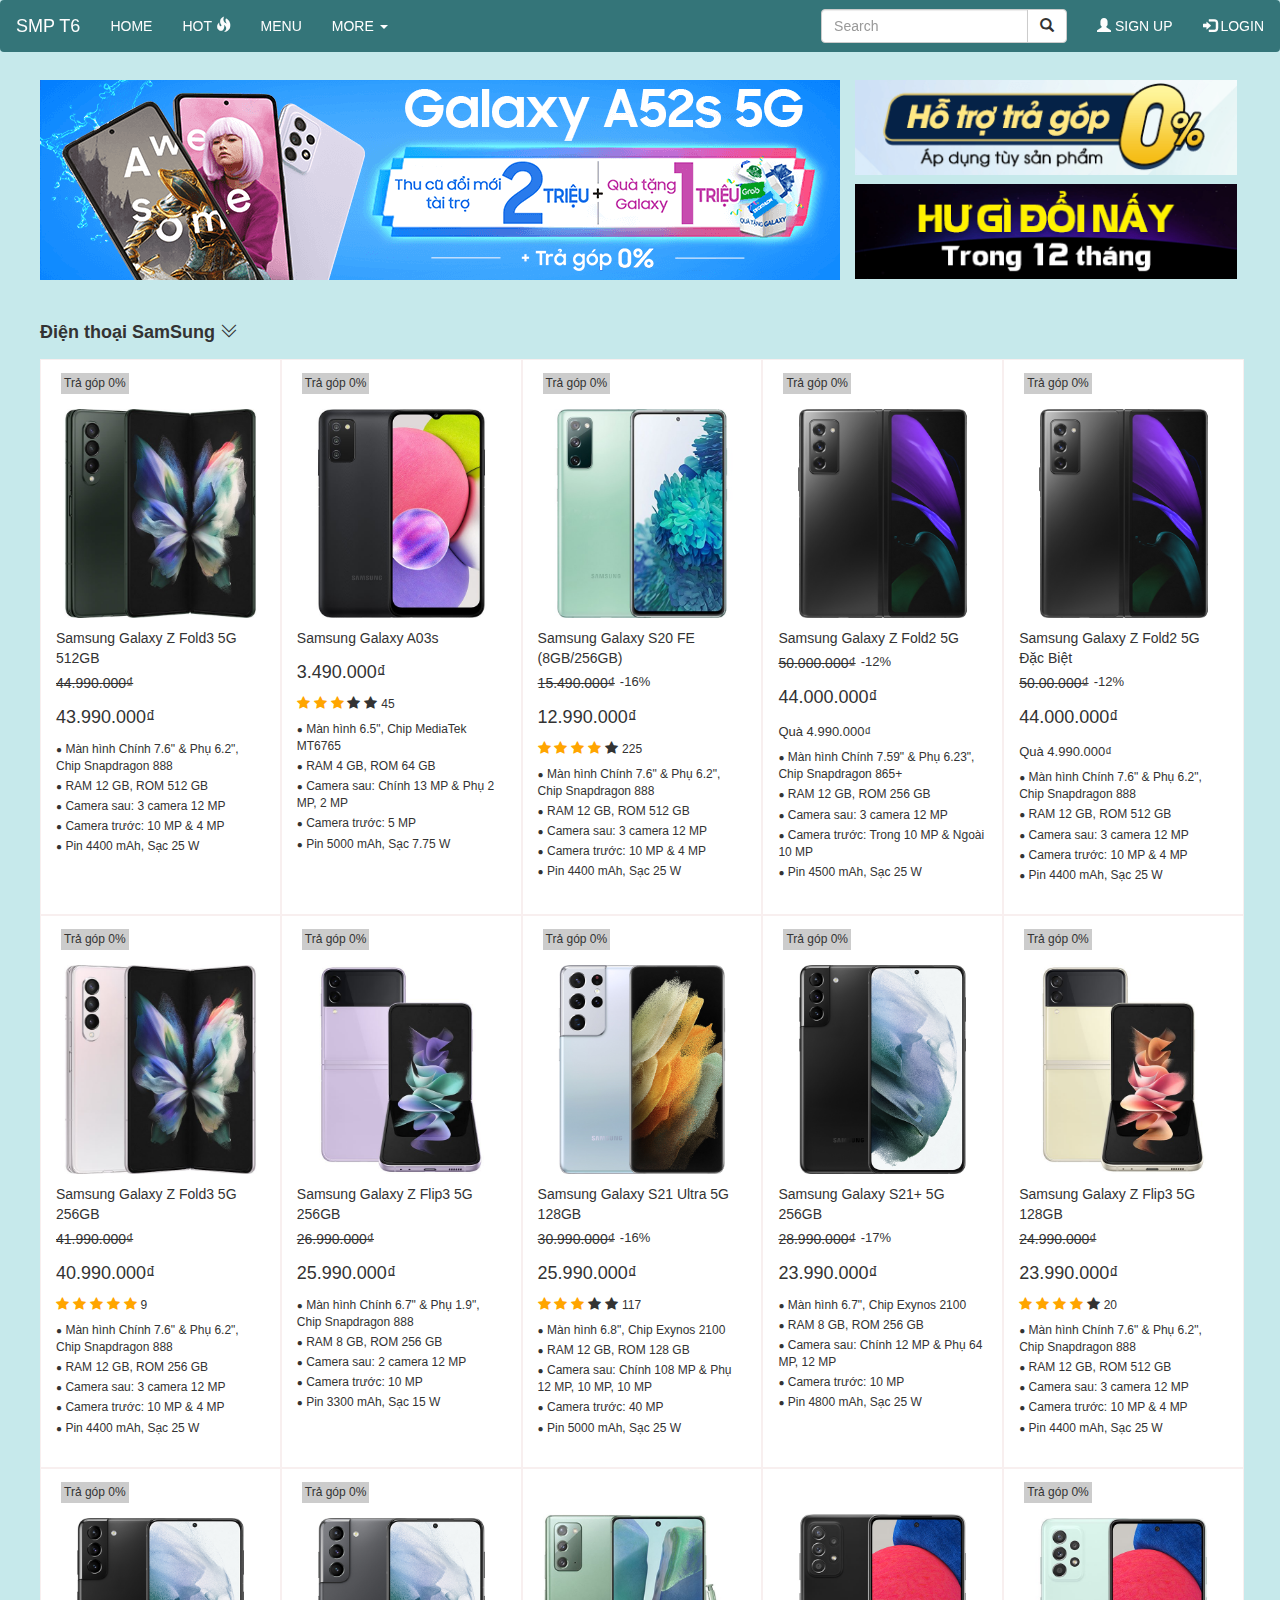
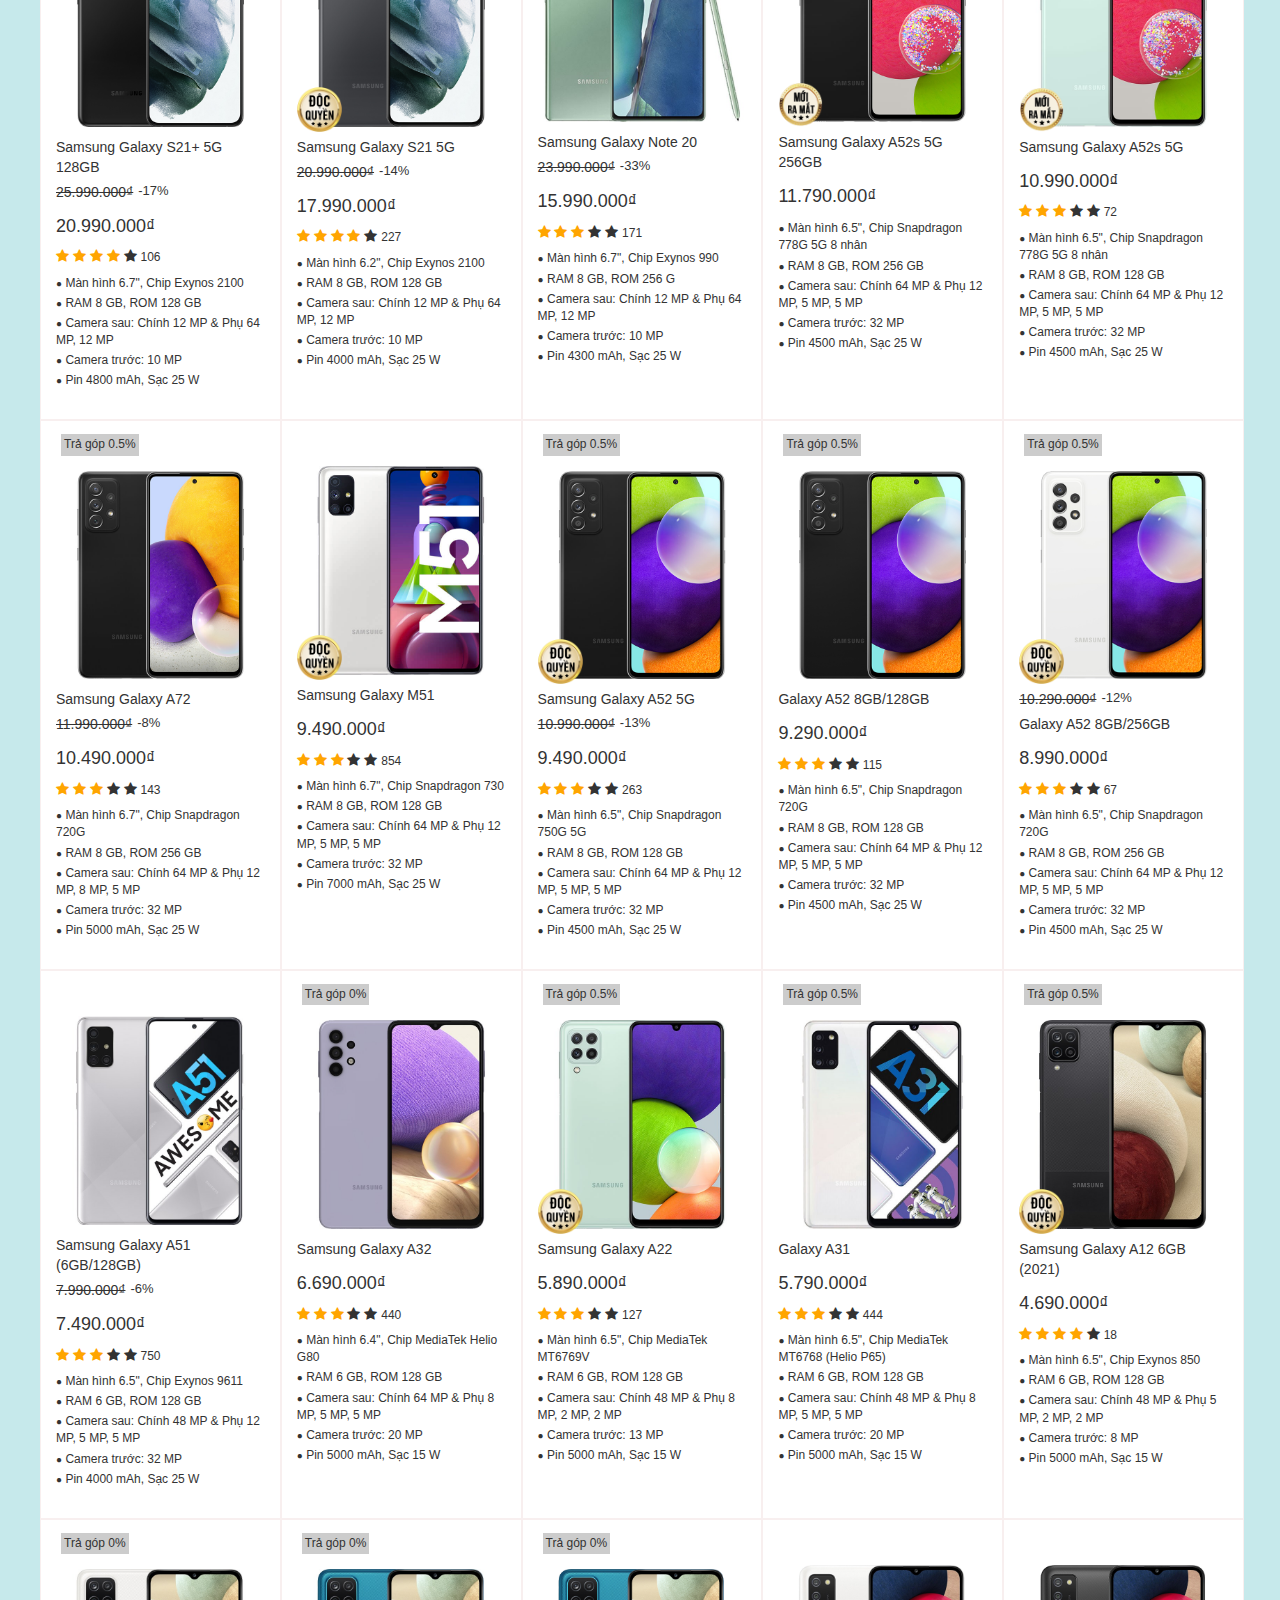
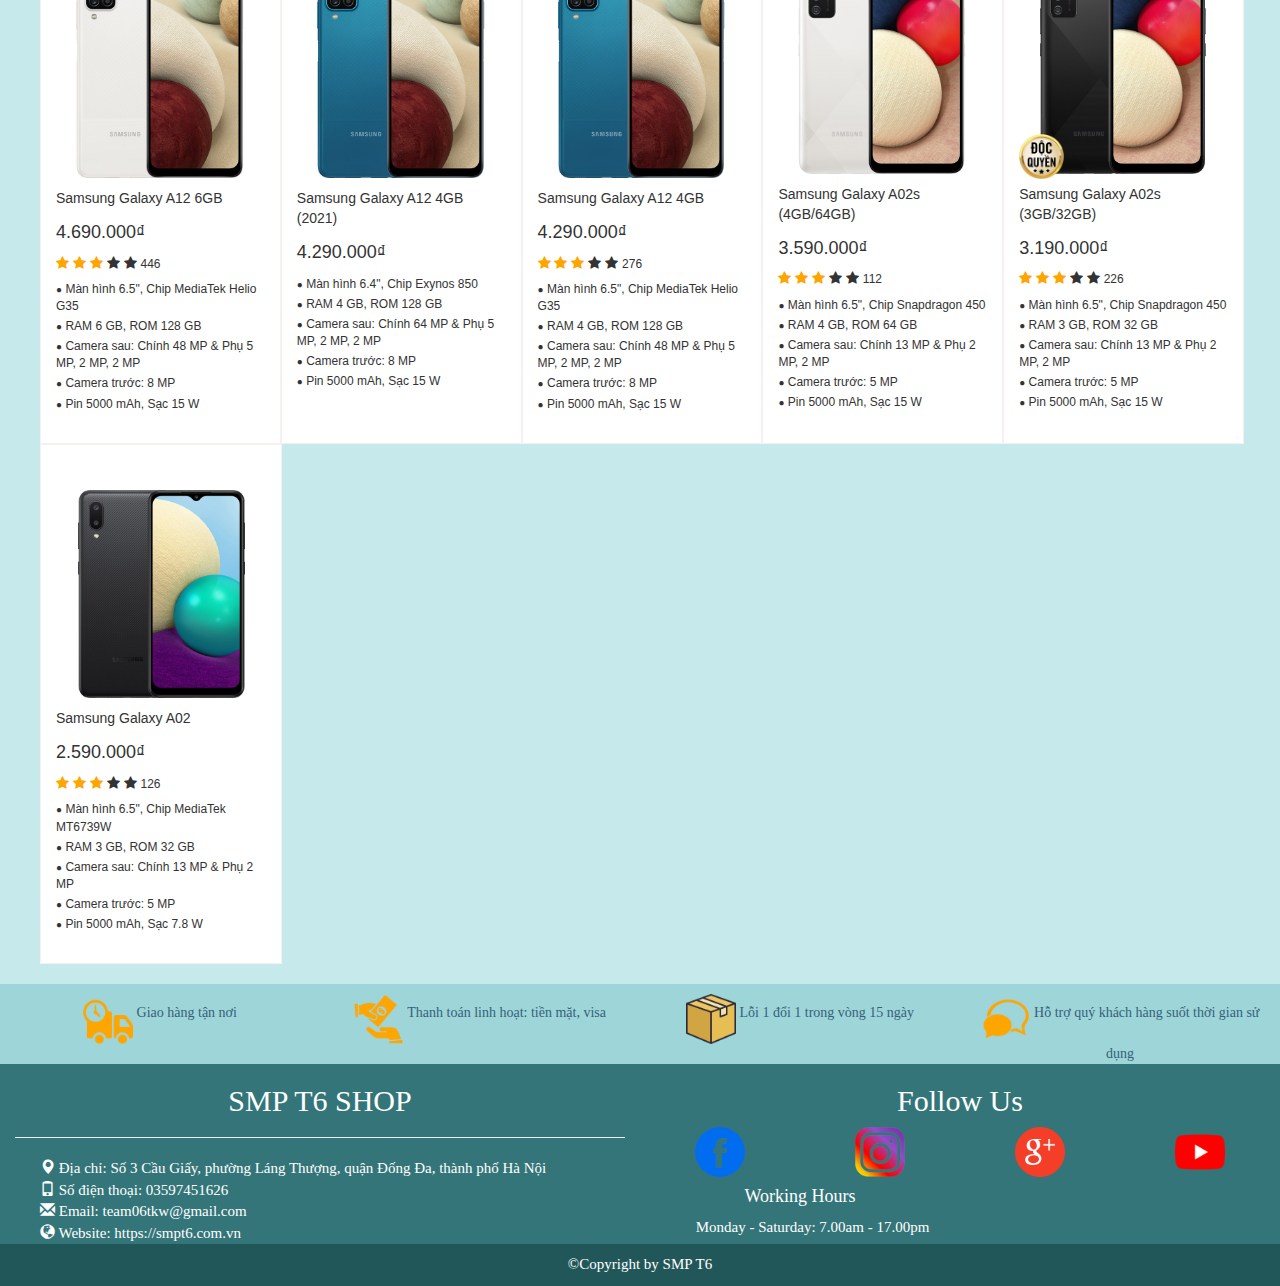
==== commit c00ceddc: "main" ====
--- a/Samsung/index.html
+++ b/Samsung/index.html
@@ -4,7 +4,7 @@
     <meta charset="UTF-8">
     <meta http-equiv="X-UA-Compatible" content="IE=edge">
     <meta name="viewport" content="width=device-width, initial-scale=1.0">
-    <title>Document</title>
+    <title>SamSung</title>
     <link rel="stylesheet" href="https://cdnjs.cloudflare.com/ajax/libs/font-awesome/4.7.0/css/font-awesome.min.css">
     <link rel="stylesheet" href="./assets/css/style.css">
     <link rel="stylesheet" href="./assets/icon/themify-icons/themify-icons.css">
@@ -35,14 +35,14 @@
                             </div>
                             <div class="collapse navbar-collapse" id="myNavbar">
                                 <ul class="nav navbar-nav list">
-                                    <li class="active"><a href="../WEB/btl.html">Home</a></li>
-                                    <li><a href="../WEB/btl.html#hot-link">Hot <span style="font-size: 15px;" class="glyphicon glyphicon-fire"></span></a></li>
-                                    <li><a href="../WEB/btl.html#menu-link">Menu</a></li>
+                                    <li><a href="#">Home</a></li>
+                                    <li><a href="#hot-link">Hot <span style="font-size: 15px;" class="glyphicon glyphicon-fire"></span></a></li>
+                                    <li><a href="#menu-link">Menu</a></li>
                                     <li class="dropdown">
                                         <a class="dropdown-toggle" data-toggle="dropdown" href="#">More <span class="caret"></span></a>
                                         <ul class="dropdown-menu">
-                                        <li><a href="#">Iphone</a></li>
-                                        <li><a href="#">SamSung</a></li>
+                                        <li><a href="../iphone/btlweb/iphone3.html">Iphone</a></li>
+                                        <li><a href="../Samsung/index.html">SamSung</a></li>
                                         <li><a href="../OPPO/Oppo.html">OPPO</a></li>
                                         </ul>
                                     </li>
@@ -58,6 +58,7 @@
                                             </div>
                                         </div>
                                     </form>
+                                    <!-- <a href="#" class="text-align nav navbar-nav navbar-left"><span class="glyphicon glyphicon-search"></span></a> -->
                                     <li><a href="../Signin/dangky.html"><span class="glyphicon glyphicon-user"></span> Sign Up</a></li>
                                     <li><a href="../Login/login.html"><span class="glyphicon glyphicon-log-in"></span> Login</a></li>
                                 </ul>
@@ -65,7 +66,7 @@
                         </div>
                     </nav>
                 </div>
-            </div>
+            </div id="top">
         </div>
 
 
@@ -89,7 +90,7 @@
          
         </div>
         <div class="section" id="suggestions">
-           <h3>  Điện thoại Samsun
+           <h3>  Điện thoại SamSung
             <i class="ti-angle-double-down sugesstions-icon"></i>
 
 
@@ -1139,7 +1140,7 @@
     
                                </div>
 
-                         <div style="" class="footer container-fluid">
+                         <div class="footer container-fluid">
                                 <div class="row text-center first">
                                     <div class="col-md-3 col-md-12"> 
                                         <p><img src="./assets/img/giaohang.png" width="50px" alt="giaohang"> Giao hàng tận nơi</p>
--- a/Samsung/assets/css/style.css
+++ b/Samsung/assets/css/style.css
@@ -9,8 +9,6 @@
 /*nav*/
 nav{
     font-family: Arial, Helvetica, sans-serif;
-    width: 100%;
-    font-size: 16px;
 }
 nav.navbar{
     background-color: rgb(52, 117, 121);
@@ -37,19 +35,24 @@
     color: black;
     background-color: rgb(154, 216, 219);
 }
-.nav > li > a:focus, .nav > li > a:hover {
-    text-decoration: none;
-    background-color: rgb(154, 216, 219);
+.nav>li> a:focus, .nav>li>a:hover {
+    text-decoration: none !important;
+    background-color: rgb(154, 216, 219) !important;
 }
 @media only screen and (max-width: 887px) {
     .header ul form{
-        width: 150px;
+        width: 147px;
     }
 }
 @media only screen and (max-width: 767.5px) {
     .header ul form{
         width: 100%;
     }
+}
+.nav .open > a, .nav .open > a:focus, .nav .open > a:hover {
+    background-color: rgb(52, 117, 121) !important;
+    border-color: #337ab7;
+    color: #fff;
 }
 /*end nav*/
 .bonus-line{
@@ -159,9 +162,6 @@
 #suggestions h3:hover .sub-suggestions{
     
     display: block;
-}
-#suggestions h3:hover {
- 
 }
 
 #suggestions h3{
@@ -197,15 +197,10 @@
     font-weight: normal;
     color: #000;
     display: inline-block;
-    line-height: 38px;
-    
-    
-   
+    line-height: 38px;  
 }
 #suggestions .suggestion-item{
  margin-left: 25px;
- 
-
 }
 /* content-phone */
 .phone-container{
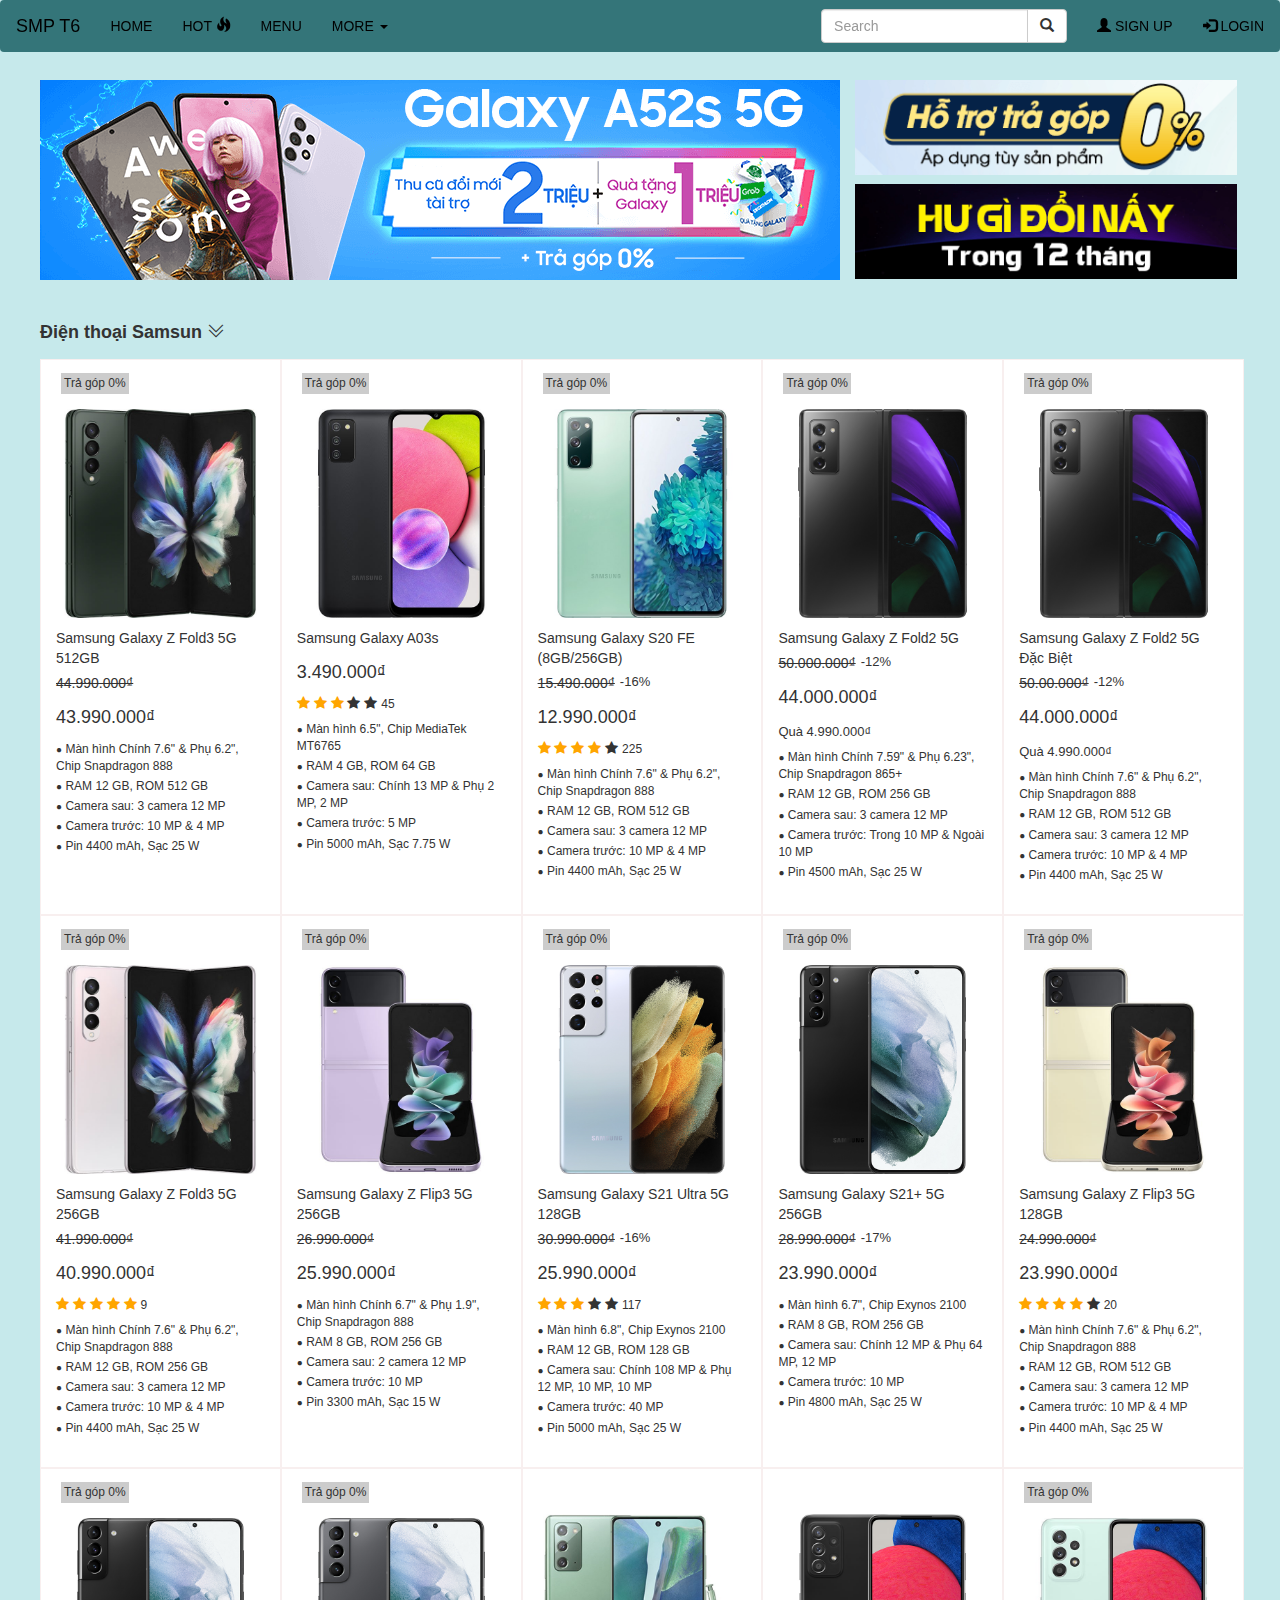
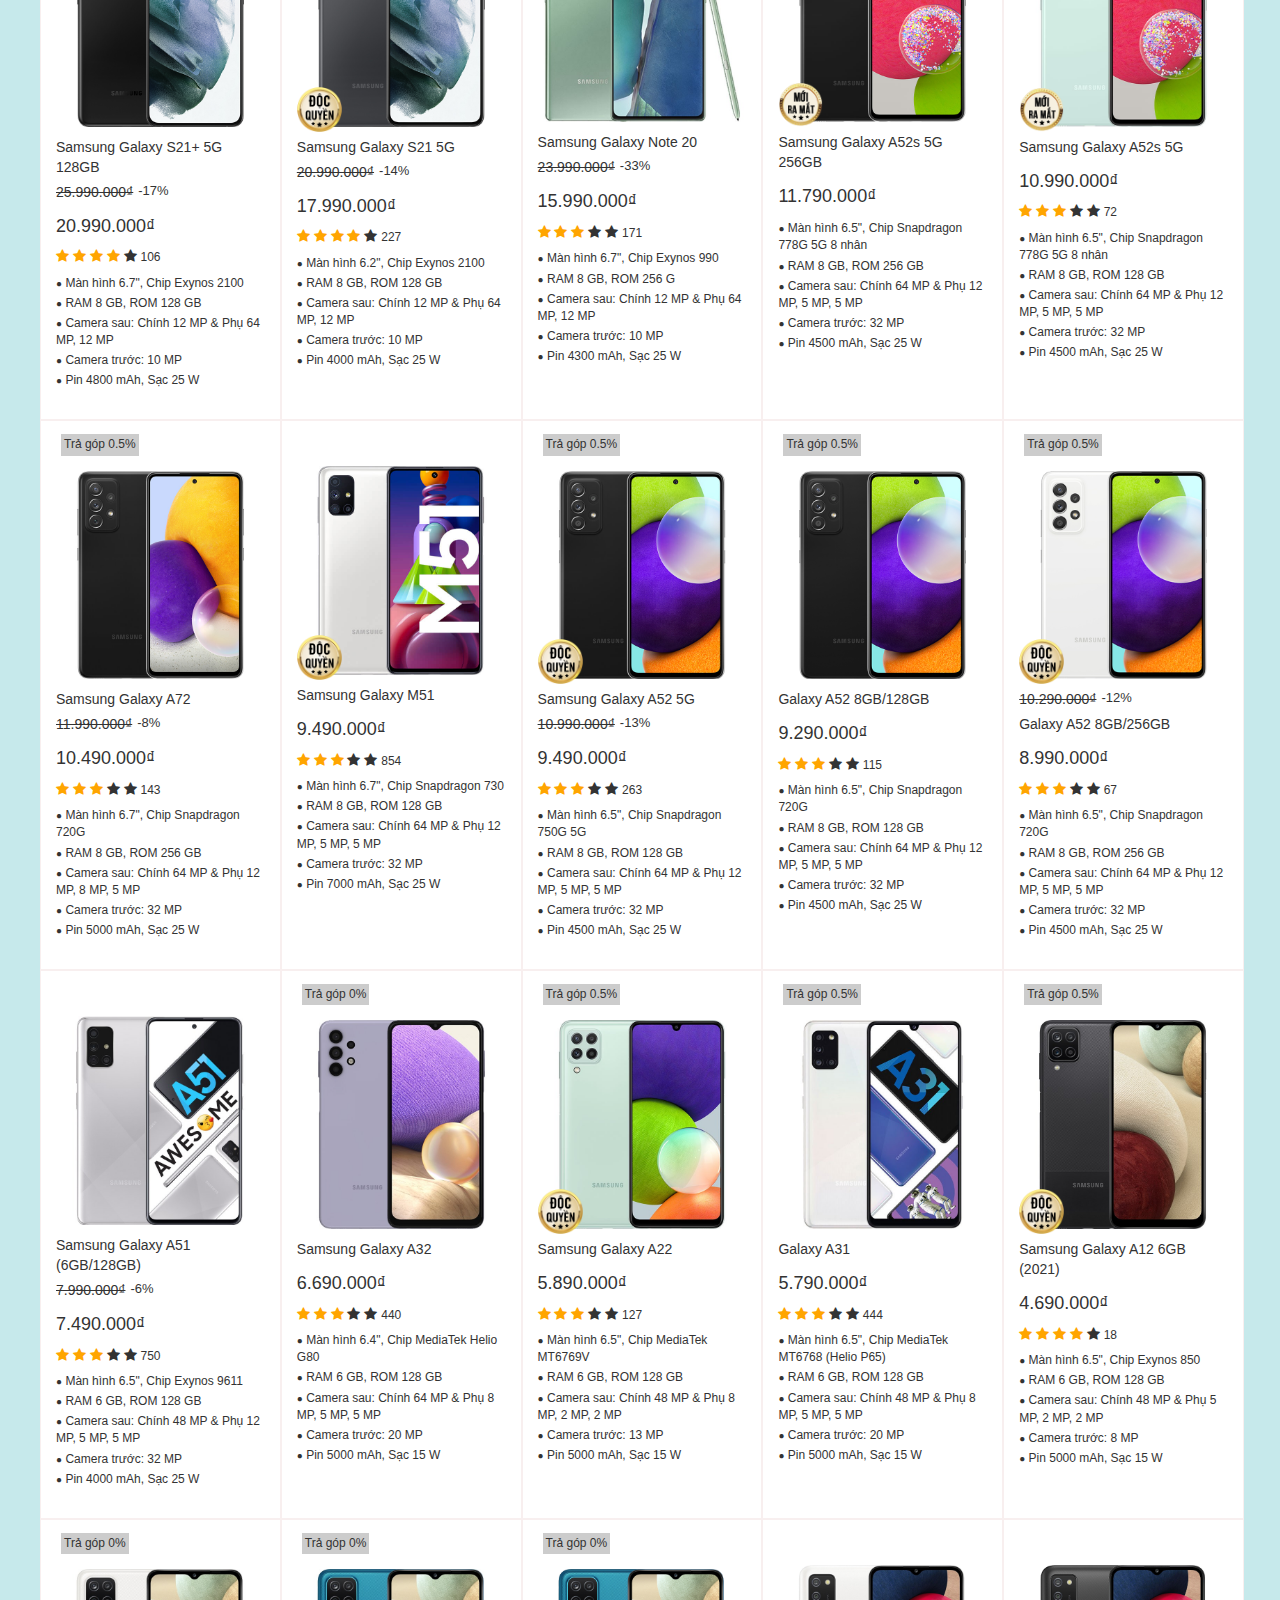
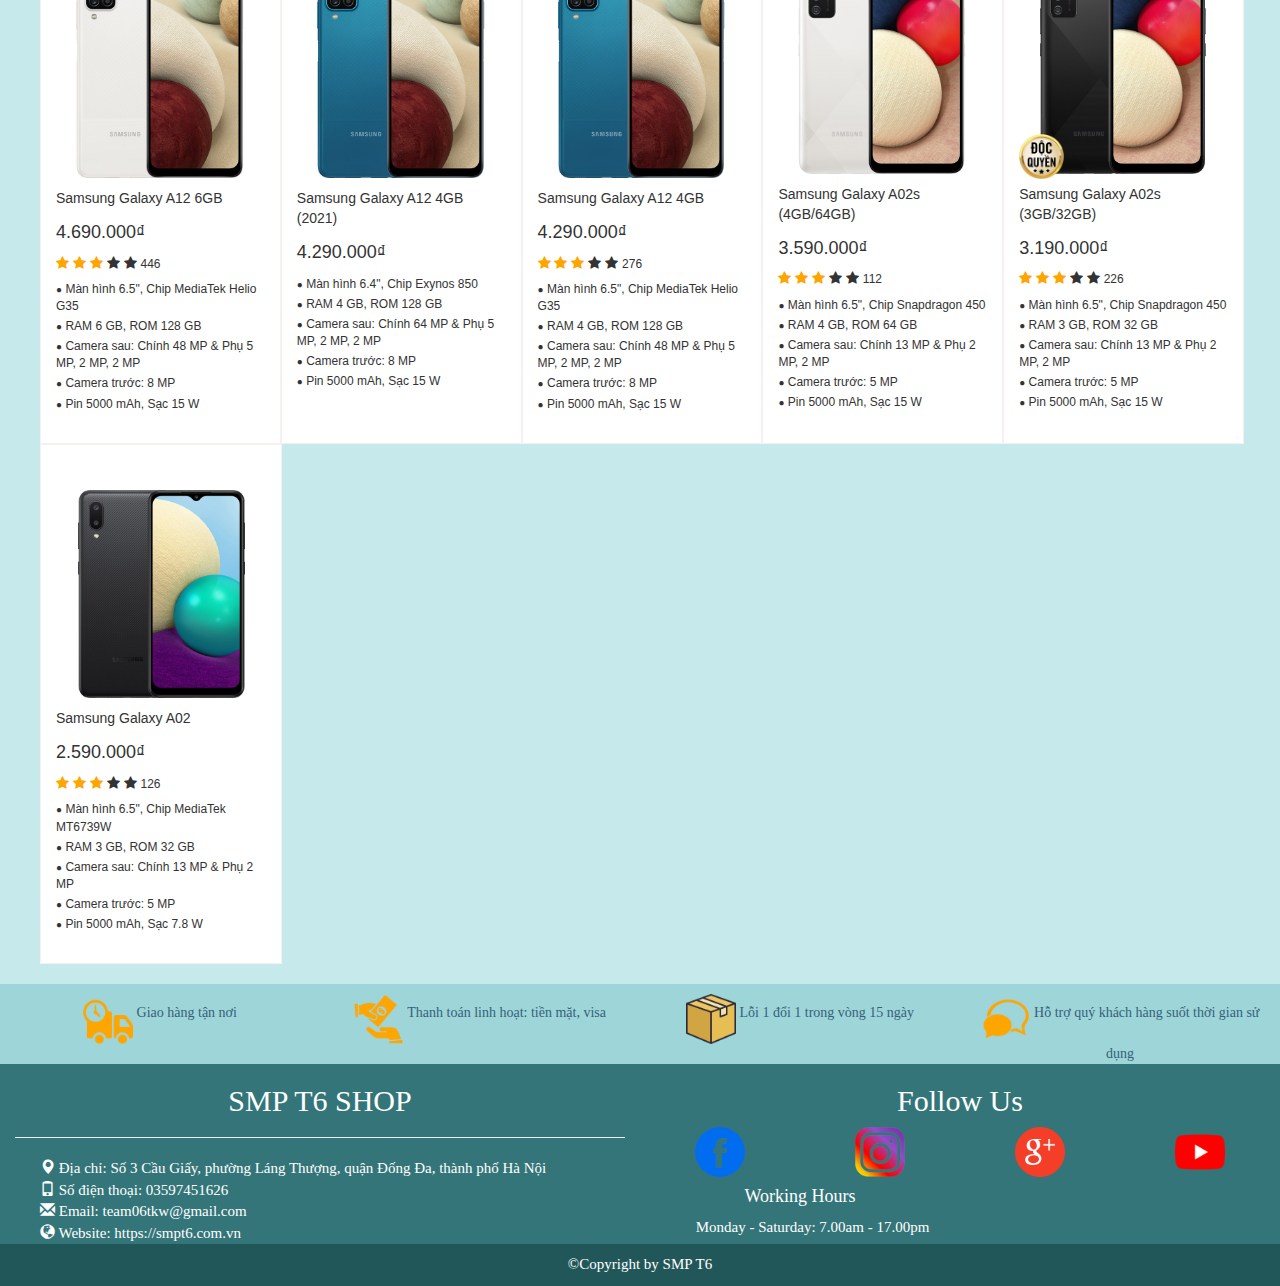
==== commit 26105f7a: "main" ====
--- a/Samsung/index.html
+++ b/Samsung/index.html
@@ -4,7 +4,7 @@
     <meta charset="UTF-8">
     <meta http-equiv="X-UA-Compatible" content="IE=edge">
     <meta name="viewport" content="width=device-width, initial-scale=1.0">
-    <title>SamSung</title>
+    <title>Document</title>
     <link rel="stylesheet" href="https://cdnjs.cloudflare.com/ajax/libs/font-awesome/4.7.0/css/font-awesome.min.css">
     <link rel="stylesheet" href="./assets/css/style.css">
     <link rel="stylesheet" href="./assets/icon/themify-icons/themify-icons.css">
@@ -35,15 +35,15 @@
                             </div>
                             <div class="collapse navbar-collapse" id="myNavbar">
                                 <ul class="nav navbar-nav list">
-                                    <li><a href="#">Home</a></li>
+                                    <li class="active"><a href="#">Home</a></li>
                                     <li><a href="#hot-link">Hot <span style="font-size: 15px;" class="glyphicon glyphicon-fire"></span></a></li>
                                     <li><a href="#menu-link">Menu</a></li>
                                     <li class="dropdown">
                                         <a class="dropdown-toggle" data-toggle="dropdown" href="#">More <span class="caret"></span></a>
                                         <ul class="dropdown-menu">
-                                        <li><a href="../iphone/btlweb/iphone3.html">Iphone</a></li>
-                                        <li><a href="../Samsung/index.html">SamSung</a></li>
-                                        <li><a href="../OPPO/Oppo.html">OPPO</a></li>
+                                        <li><a href="#">Iphone</a></li>
+                                        <li><a href="#">SamSung</a></li>
+                                        <li><a href="#">OPPO</a></li>
                                         </ul>
                                     </li>
                                 </ul>
@@ -58,15 +58,14 @@
                                             </div>
                                         </div>
                                     </form>
-                                    <!-- <a href="#" class="text-align nav navbar-nav navbar-left"><span class="glyphicon glyphicon-search"></span></a> -->
-                                    <li><a href="../Signin/dangky.html"><span class="glyphicon glyphicon-user"></span> Sign Up</a></li>
+                                    <li><a href="#"><span class="glyphicon glyphicon-user"></span> Sign Up</a></li>
                                     <li><a href="../Login/login.html"><span class="glyphicon glyphicon-log-in"></span> Login</a></li>
                                 </ul>
                             </div>
                         </div>
                     </nav>
                 </div>
-            </div id="top">
+            </div>
         </div>
 
 
@@ -90,7 +89,7 @@
          
         </div>
         <div class="section" id="suggestions">
-           <h3>  Điện thoại SamSung
+           <h3>  Điện thoại Samsun
             <i class="ti-angle-double-down sugesstions-icon"></i>
 
 
@@ -1140,7 +1139,7 @@
     
                                </div>
 
-                         <div class="footer container-fluid">
+                         <div style="" class="footer container-fluid">
                                 <div class="row text-center first">
                                     <div class="col-md-3 col-md-12"> 
                                         <p><img src="./assets/img/giaohang.png" width="50px" alt="giaohang"> Giao hàng tận nơi</p>
--- a/Samsung/assets/css/style.css
+++ b/Samsung/assets/css/style.css
@@ -6,19 +6,59 @@
 body{
     background-color: rgb(198, 233, 235) !important;
 }
-/*nav*/
+.bonus-line{
+    text-decoration-line:line-through ;
+}
+[class*="col-"]{
+    width: 100%;
+}
+.bonus-font-price{
+    font-size: 14px;
+}
+
+p{
+    margin: 0 !important;
+}
+.phone-sub-info li::before{
+    content: '●';
+    font-size: 10px;
+
+}
+
+@media only screen and (min-width: 1024px){
+    .col-1{width: 25%;}
+    .col-2{width: 20.2%;}
+    
+    
+    }
+.col{
+    float: left;
+}
+
+.mg-lb{
+    margin-top: 35px !important;
+   
+}
+html{
+    font-family: Arial, Helvetica, sans-serif;
+
+
+}
+                    /* header */
+                    /*nav*/
 nav{
     font-family: Arial, Helvetica, sans-serif;
+    width: 100%;
 }
 nav.navbar{
     background-color: rgb(52, 117, 121);
 }
 nav a, nav li{
     text-transform: uppercase;
-    color: rgb(253, 253, 253);
+    color: black;
 }
 .dropdown a, .dropdown ul,nav .list li a:visited{
-    color: rgb(255, 255, 255);
+    color: black;
     background-color: rgb(52, 117, 121);
 }
 nav .list li a:hover{
@@ -29,19 +69,19 @@
     border-color: #337ab7;
 }
 .navbar .navbar-toggle .icon-bar {
-    background-color: rgb(255, 255, 255);
+    background-color: black;
 }
 nav .list li a:hover, .navbar-right li a:hover, nav a:hover{
     color: black;
-    background-color: rgb(154, 216, 219);
-}
-.nav>li> a:focus, .nav>li>a:hover {
-    text-decoration: none !important;
-    background-color: rgb(154, 216, 219) !important;
+    background-color: rgb(52, 117, 121);
+}
+.nav > li > a:focus, .nav > li > a:hover {
+    text-decoration: none;
+    background-color: rgb(52, 117, 121);
 }
 @media only screen and (max-width: 887px) {
     .header ul form{
-        width: 147px;
+        width: 150px;
     }
 }
 @media only screen and (max-width: 767.5px) {
@@ -49,50 +89,7 @@
         width: 100%;
     }
 }
-.nav .open > a, .nav .open > a:focus, .nav .open > a:hover {
-    background-color: rgb(52, 117, 121) !important;
-    border-color: #337ab7;
-    color: #fff;
-}
-/*end nav*/
-.bonus-line{
-    text-decoration-line:line-through ;
-}
-[class*="col-"]{
-    width: 100%;
-}
-.bonus-font-price{
-    font-size: 14px;
-}
-
-p{
-    margin: 0 !important;
-}
-.phone-sub-info li::before{
-    content: '●';
-    font-size: 10px;
-
-}
-
-@media only screen and (min-width: 1024px){
-    .col-1{width: 25%;}
-    .col-2{width: 20.2%;}
-    
-    
-    }
-.col{
-    float: left;
-}
-
-.mg-lb{
-    margin-top: 35px !important;
-   
-}
-html{
-    font-family: Arial, Helvetica, sans-serif;
-
-
-}
+
 
 #slider{
     padding-top: 45px;
@@ -162,6 +159,9 @@
 #suggestions h3:hover .sub-suggestions{
     
     display: block;
+}
+#suggestions h3:hover {
+ 
 }
 
 #suggestions h3{
@@ -197,10 +197,15 @@
     font-weight: normal;
     color: #000;
     display: inline-block;
-    line-height: 38px;  
+    line-height: 38px;
+    
+    
+   
 }
 #suggestions .suggestion-item{
  margin-left: 25px;
+ 
+
 }
 /* content-phone */
 .phone-container{
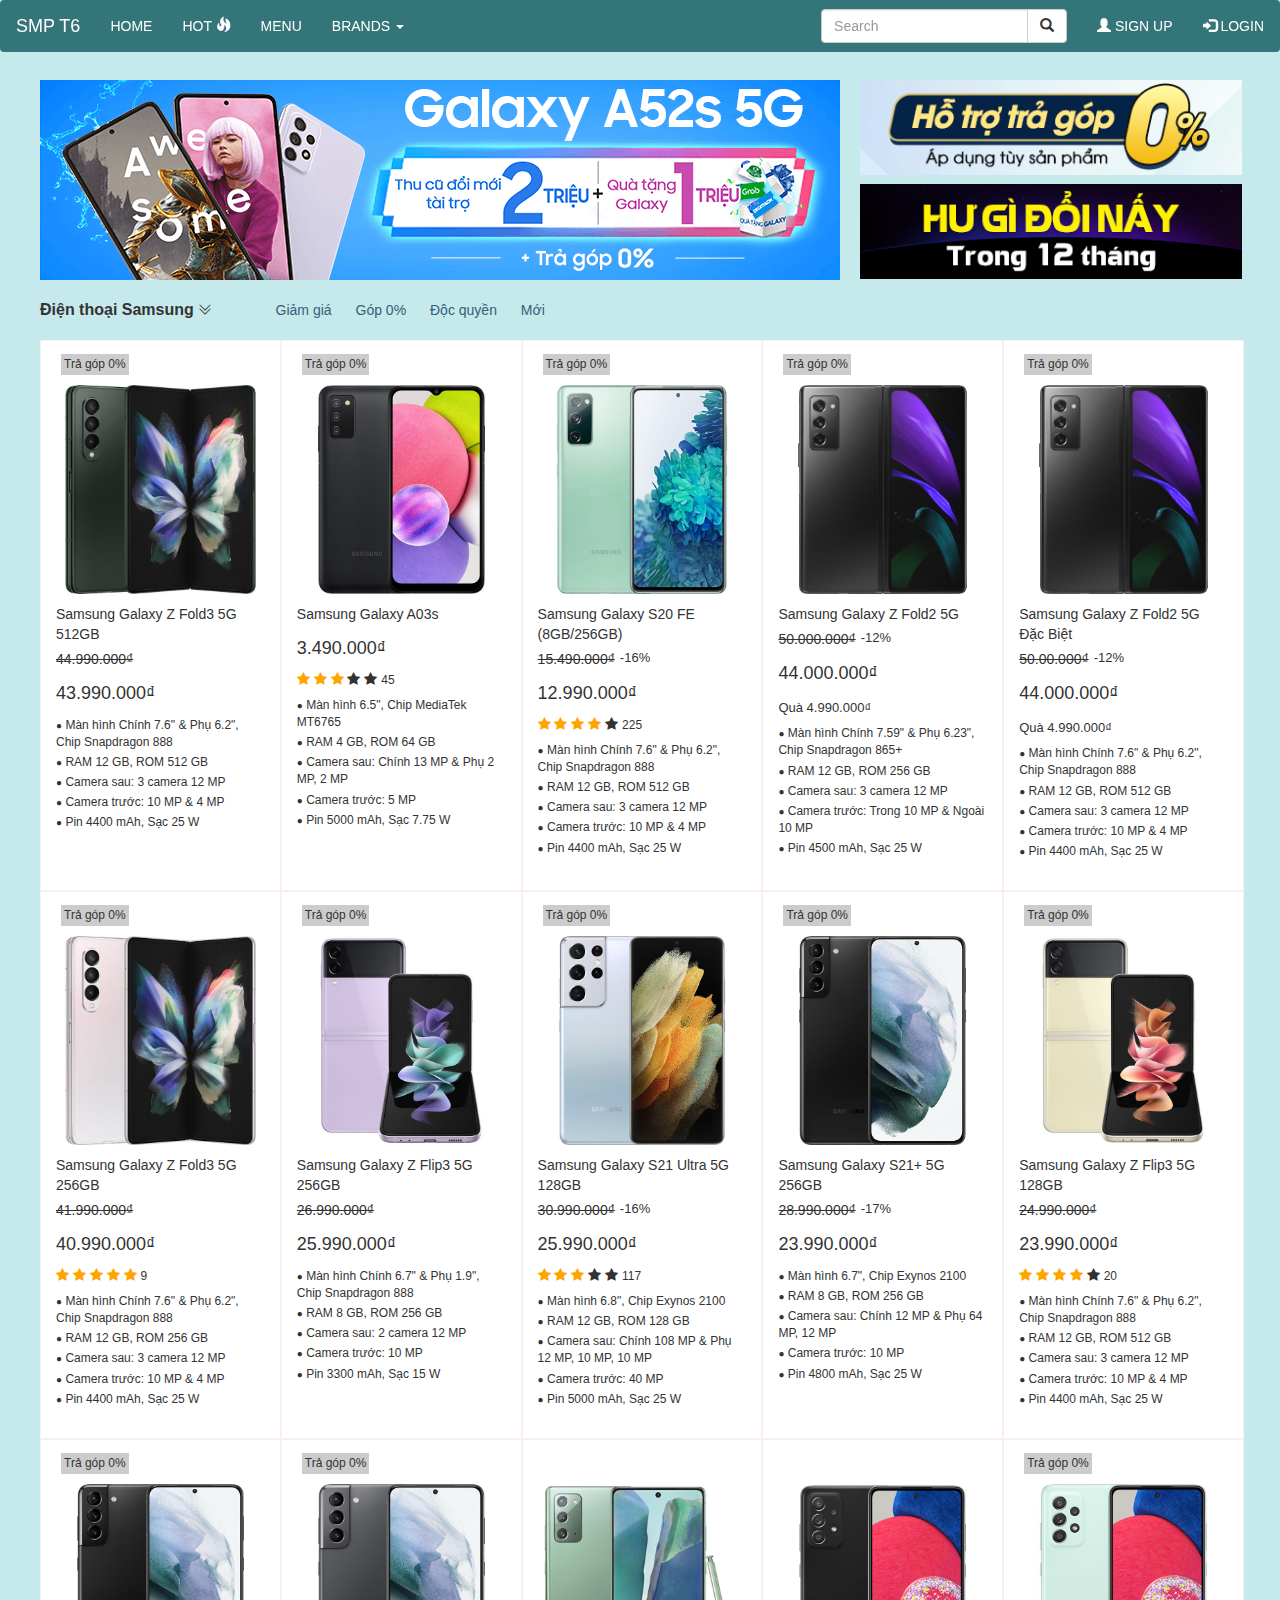
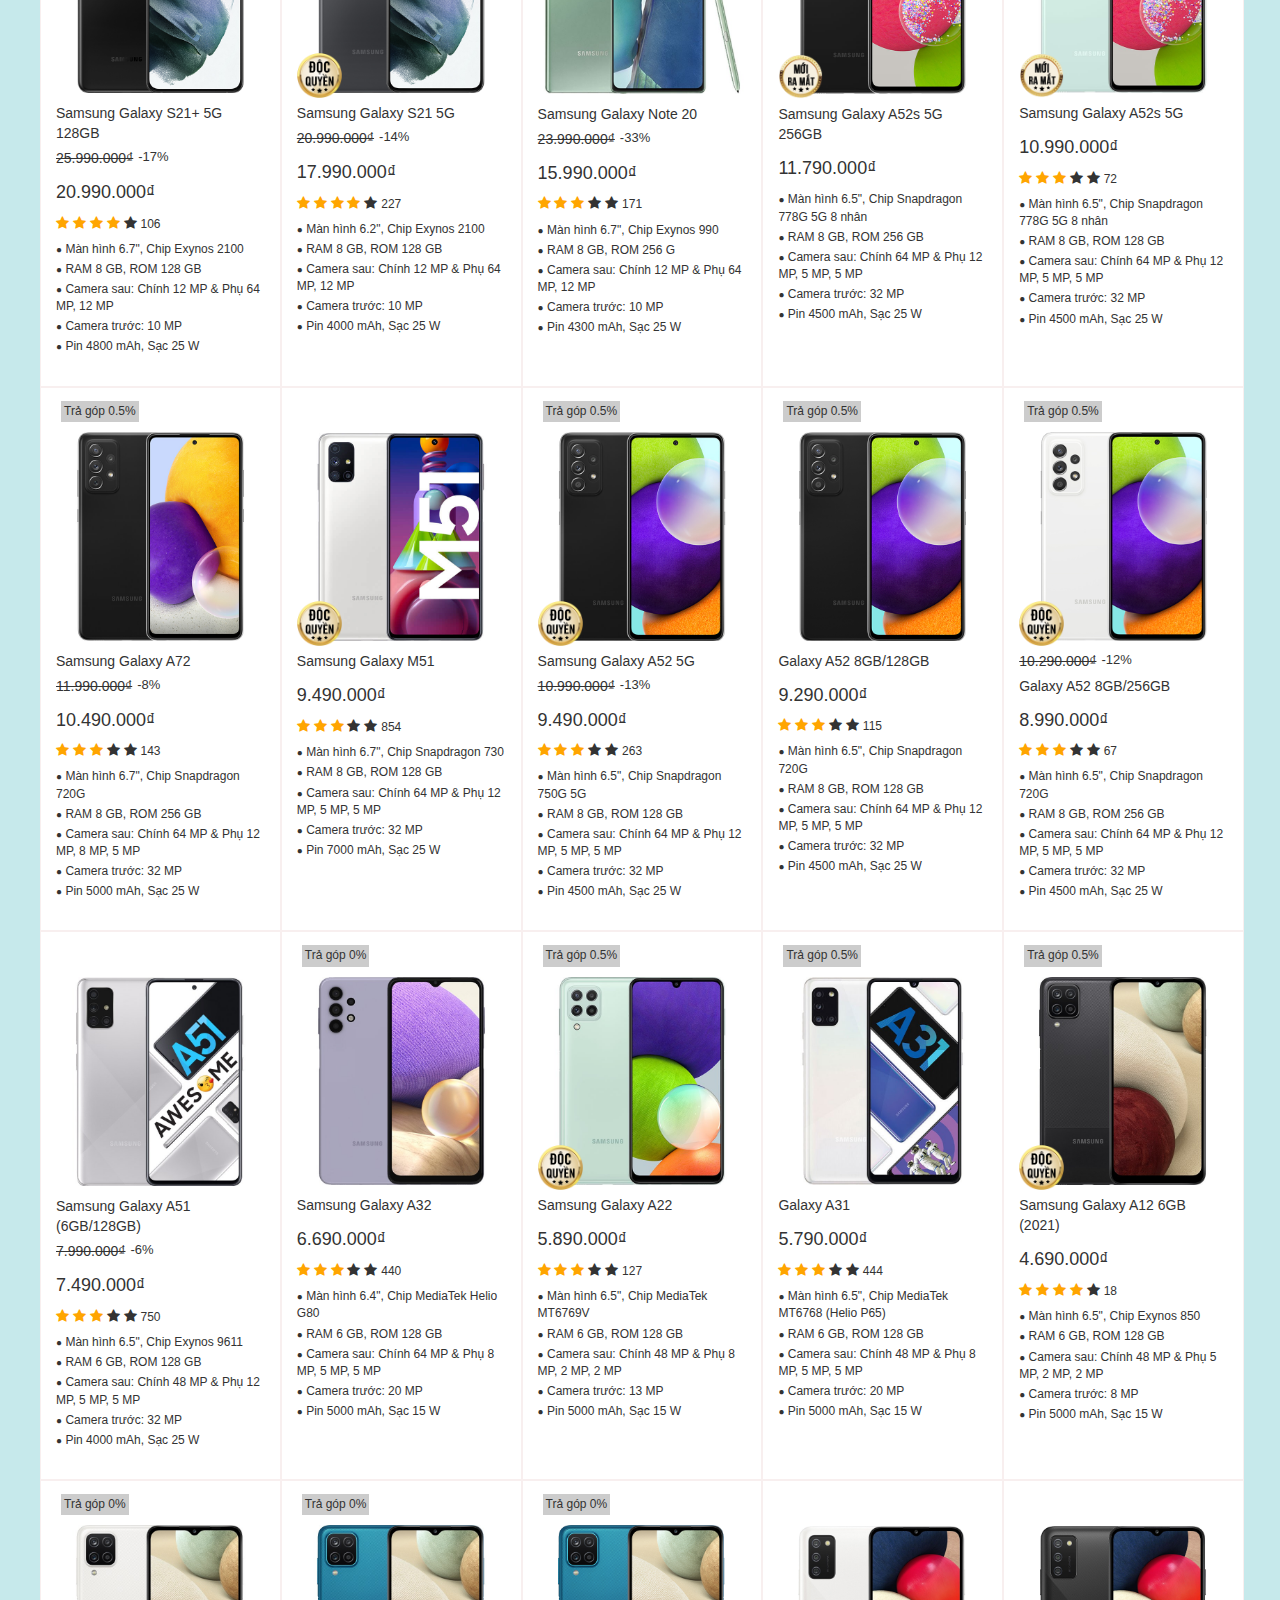
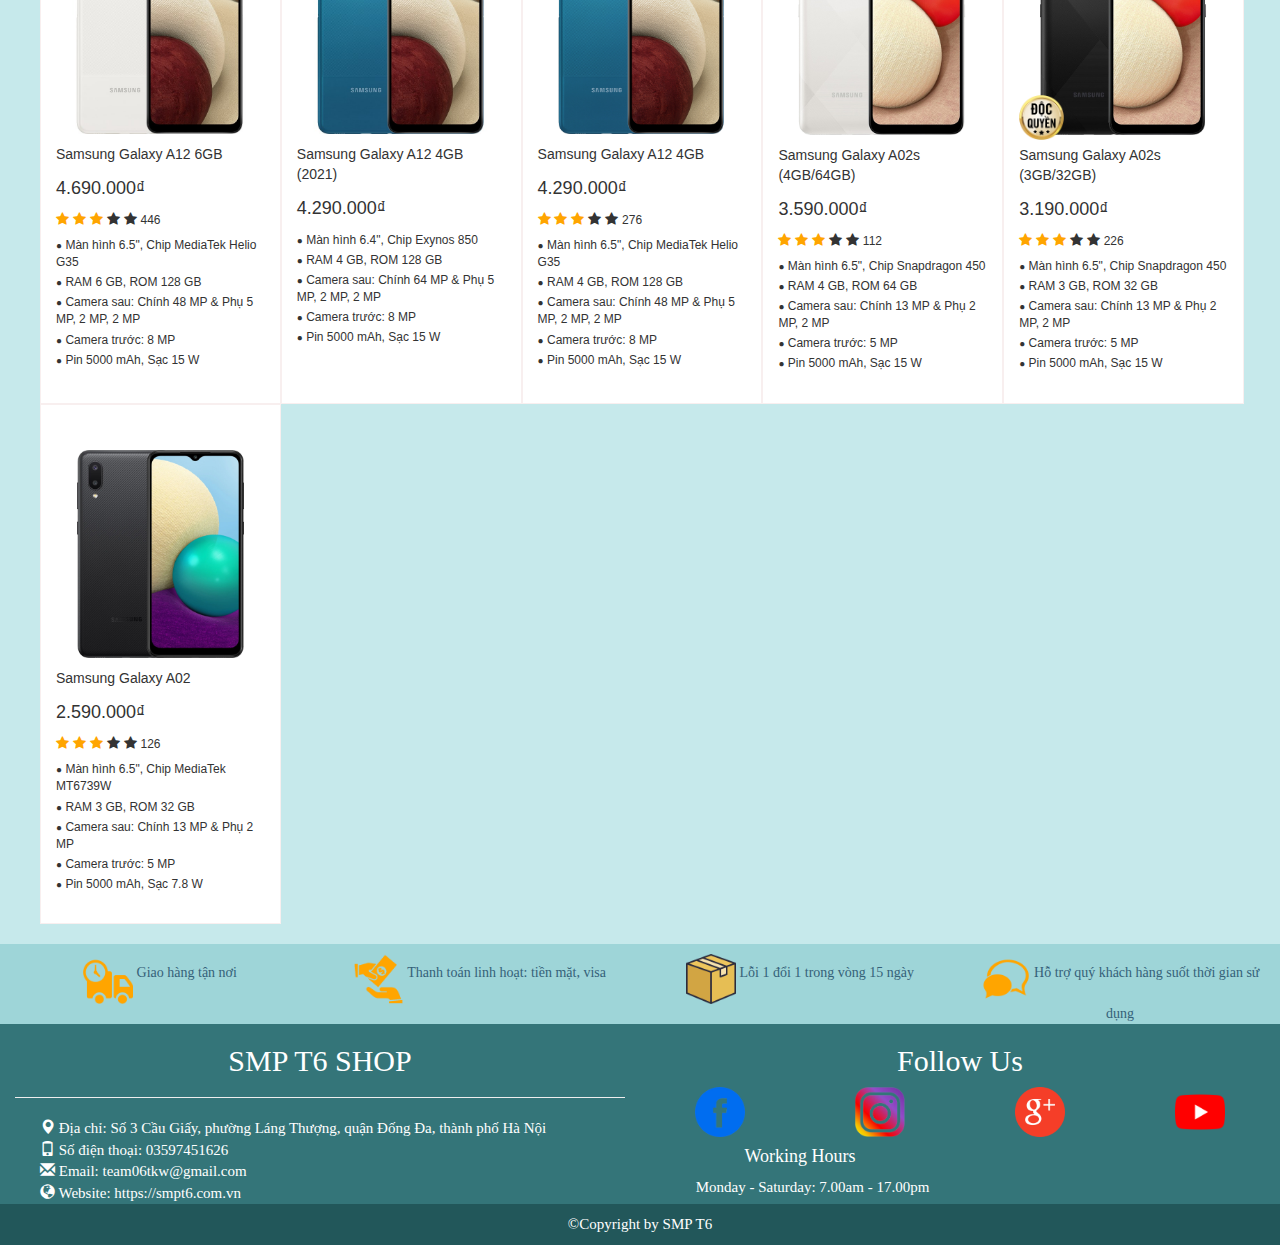
==== commit 9eda1128: "main" ====
--- a/Samsung/index.html
+++ b/Samsung/index.html
@@ -4,11 +4,11 @@
     <meta charset="UTF-8">
     <meta http-equiv="X-UA-Compatible" content="IE=edge">
     <meta name="viewport" content="width=device-width, initial-scale=1.0">
-    <title>Document</title>
+    <title>SamSung</title>
     <link rel="stylesheet" href="https://cdnjs.cloudflare.com/ajax/libs/font-awesome/4.7.0/css/font-awesome.min.css">
     <link rel="stylesheet" href="./assets/css/style.css">
+    <link rel="stylesheet" href="https://maxcdn.bootstrapcdn.com/bootstrap/3.4.1/css/bootstrap.min.css">
     <link rel="stylesheet" href="./assets/icon/themify-icons/themify-icons.css">
-    <link rel="stylesheet" href="https://maxcdn.bootstrapcdn.com/bootstrap/3.4.1/css/bootstrap.min.css">
     <!-- jQuery library -->
     <script src="https://ajax.googleapis.com/ajax/libs/jquery/3.5.1/jquery.min.js"></script>
     <!-- Latest compiled JavaScript -->
@@ -18,6 +18,7 @@
 </head>
 <body>
     <div id="main">
+       
         <div class="header navbar-fixed-top">
             <div class="row">
                  <div class="col-sm-12">
@@ -35,15 +36,15 @@
                             </div>
                             <div class="collapse navbar-collapse" id="myNavbar">
                                 <ul class="nav navbar-nav list">
-                                    <li class="active"><a href="#">Home</a></li>
+                                    <li><a href="#">Home</a></li>
                                     <li><a href="#hot-link">Hot <span style="font-size: 15px;" class="glyphicon glyphicon-fire"></span></a></li>
                                     <li><a href="#menu-link">Menu</a></li>
                                     <li class="dropdown">
-                                        <a class="dropdown-toggle" data-toggle="dropdown" href="#">More <span class="caret"></span></a>
+                                        <a class="dropdown-toggle" data-toggle="dropdown" href="#">Brands <span class="caret"></span></a>
                                         <ul class="dropdown-menu">
-                                        <li><a href="#">Iphone</a></li>
-                                        <li><a href="#">SamSung</a></li>
-                                        <li><a href="#">OPPO</a></li>
+                                        <li><a href="../iphone/btlweb/iphone3.html">Iphone</a></li>
+                                        <li><a href="../Samsung/index.html">SamSung</a></li>
+                                        <li><a href="../OPPO/Oppo.html">OPPO</a></li>
                                         </ul>
                                     </li>
                                 </ul>
@@ -58,7 +59,8 @@
                                             </div>
                                         </div>
                                     </form>
-                                    <li><a href="#"><span class="glyphicon glyphicon-user"></span> Sign Up</a></li>
+                                    <!-- <a href="#" class="text-align nav navbar-nav navbar-left"><span class="glyphicon glyphicon-search"></span></a> -->
+                                    <li><a href="../Signin/dangky.html"><span class="glyphicon glyphicon-user"></span> Sign Up</a></li>
                                     <li><a href="../Login/login.html"><span class="glyphicon glyphicon-log-in"></span> Login</a></li>
                                 </ul>
                             </div>
@@ -73,39 +75,45 @@
 
                        <!-- slider -->
         <div id="slider" class=" section">
-          
-               <div id="top-slider" >
-                  
-      
-                       <div  ><img src="./assets/slider/A52s-800-200-800x200-4.png" alt=""></div>
+            
+
+                 <div id="top-slider "   >
                     
-               </div>
-                    
-           
-                <div class="promote-banner">
-                    <img class="img-first" src="./assets/slider/sticky-gop-390-97-390x97.png" alt="">
-                    <img style="max-height: 95px;" class="img-second" src="./assets/slider/sticky-hu-390-97-390x97.png" alt="">
-                </div>
+                        
+                        <div style="margin-top: 35px;">
+                            <img  src="./assets/slider/A52s-800-200-800x200-4.png" alt="">
+                        </div> 
+                      
+                 </div>
+                      
+             
+                  <div class="promote-banner ">
+                      <img class="img-first  " src="./assets/slider/sticky-gop-390-97-390x97.png" alt="">
+                      <img style="max-height: 95px;" class="img-second " src="./assets/slider/sticky-hu-390-97-390x97.png" alt="">
+                  </div>
+             
+
          
         </div>
         <div class="section" id="suggestions">
-           <h3>  Điện thoại Samsun
+           <h3 class="suggestions-text">  Điện thoại Samsung</h3>  
+
             <i class="ti-angle-double-down sugesstions-icon"></i>
 
 
               <ul class="sub-suggestions">
-                  <li><a href="" class="suggestion-item"> Giảm giá</a></li>
-                  <li><a href="" class="suggestion-item">Góp 0%</a></li>
-                  <li><a href="" class="suggestion-item">Độc quyền</a></li>
-                  <li><a href="" class="suggestion-item">Mới</a></li>
+                  <li><a href="../Samsung/index2.html" class="suggestion-item"> Giảm giá</a></li>
+                  <li><a href="../Samsung/index3.html" class="suggestion-item">Góp 0%</a></li>
+                  <li><a href="../Samsung/index4.html" class="suggestion-item">Độc quyền</a></li>
+                  <li><a href="../Samsung/index5.html" class="suggestion-item">Mới</a></li>
               </ul>
           
-            </h3>  
+            
              
         </div>
         <div id="content " class="section">
             <div class="phone-container">
-                <div class="phone-list  col-1">
+                <div class="phone-list col-1 ">
                     <div class="item-label">
                         <p class="lb-tragop"> Trả góp 0%</p>
 
@@ -129,7 +137,7 @@
                     </div>
 
                 </div>
-                <div class="phone-list col-1">
+                <div class="phone-list pd-list col-1">
                     <div class="item-label">
                         <p class="lb-tragop"> Trả góp 0%</p>
 
@@ -775,7 +783,7 @@
                         
          <div id="content " class="section">
             <div class="phone-container">
-                <div class="phone-list  col-1">
+                <div class="phone-list  col-1 ">
                  
                     <div class="phone-item mg-lb">
 
@@ -809,7 +817,7 @@
                     </div>
 
                 </div>
-                <div class="phone-list col-1">
+                <div class="phone-list col-1 ">
                    <div class="item-label">
                        <p class="lb-tragop"> Trả góp 0%</p>
 
@@ -840,7 +848,7 @@
                     </div>
 
                 </div>
-                <div class="phone-list  col-1">
+                <div class="phone-list  col-1 ">
                     <div class="item-label">
                         <p class="lb-tragop"> Trả góp 0.5%</p>
  
@@ -873,7 +881,7 @@
                     </div>
                                              
                 </div>
-                <div class="phone-list  col-1">
+                <div class="phone-list  col-1 ">
                     <div class="item-label">
                         <p class="lb-tragop"> Trả góp 0.5%</p>
  
@@ -907,7 +915,7 @@
                     </div>
           
                 </div>
-                <div class="phone-list  col-1">
+                <div class="phone-list  col-1 ">
                     <div class="item-label">
                         <p class="lb-tragop"> Trả góp 0.5%</p>
 
--- a/Samsung/assets/css/style.css
+++ b/Samsung/assets/css/style.css
@@ -10,7 +10,7 @@
     text-decoration-line:line-through ;
 }
 [class*="col-"]{
-    width: 100%;
+    /* width: 100%; */
 }
 .bonus-font-price{
     font-size: 14px;
@@ -24,13 +24,45 @@
     font-size: 10px;
 
 }
+@media (max-width: 1200px){
+    .phone-container{
+        flex-direction: column;
+      
+        text-align: center;
+    }
+   
+    .box-p{
+        flex-direction: column;
+        text-align: center;
+        
+    
+    }
+   
+    #slider{
+        padding-top: 45px;
+        flex-direction: column;
+         
+           margin-left: -20px;
+    }
+    .img-second{
+
+        margin-bottom: 7px;
+    }
+    
+    
+   
+    
+}
 
 @media only screen and (min-width: 1024px){
-    .col-1{width: 25%;}
-    .col-2{width: 20.2%;}
-    
-    
-    }
+       /* .col-1{width: 20%;} */
+    .col-2{width: 20.09%;}
+     /* .col-3{width: 50%;}
+     .col-4{width: 30%;}   */
+
+     
+    }
+    
 .col{
     float: left;
 }
@@ -44,21 +76,26 @@
 
 
 }
+.clear{
+
+    clear: both;
+}
+
                     /* header */
                     /*nav*/
+/*nav*/
 nav{
     font-family: Arial, Helvetica, sans-serif;
-    width: 100%;
 }
 nav.navbar{
     background-color: rgb(52, 117, 121);
 }
 nav a, nav li{
     text-transform: uppercase;
-    color: black;
+    color: rgb(253, 253, 253);
 }
 .dropdown a, .dropdown ul,nav .list li a:visited{
-    color: black;
+    color: rgb(255, 255, 255);
     background-color: rgb(52, 117, 121);
 }
 nav .list li a:hover{
@@ -69,19 +106,19 @@
     border-color: #337ab7;
 }
 .navbar .navbar-toggle .icon-bar {
-    background-color: black;
+    background-color: rgb(255, 255, 255);
 }
 nav .list li a:hover, .navbar-right li a:hover, nav a:hover{
     color: black;
-    background-color: rgb(52, 117, 121);
+    background-color: rgb(154, 216, 219);
 }
 .nav > li > a:focus, .nav > li > a:hover {
     text-decoration: none;
-    background-color: rgb(52, 117, 121);
+    background-color: rgb(154, 216, 219);
 }
 @media only screen and (max-width: 887px) {
     .header ul form{
-        width: 150px;
+        width: 147px;
     }
 }
 @media only screen and (max-width: 767.5px) {
@@ -93,7 +130,7 @@
 
 #slider{
     padding-top: 45px;
-    position: relative;
+    
   display: flex;
 }
 
@@ -140,8 +177,9 @@
 }
 /* img-banner */
 .promote-banner{
+    
     margin-top: 35px;
-    margin-left: 15px;
+    margin-left: 20px;
 }
 .img-second{
     margin-top: 4px;
@@ -151,80 +189,68 @@
     margin-bottom: 5px;
 }
 /* suggestion */
+
+#suggestions .suggestion-item{
+ text-decoration: none;
+ 
+}
 #suggestions{
-  margin-top: 15px;
-  display: flex;
-
-}
-#suggestions h3:hover .sub-suggestions{
-    
-    display: block;
-}
-#suggestions h3:hover {
- 
-}
-
-#suggestions h3{
-    font-size: 18px;
+    
+}
+
+.suggestions-text{
+ 
+    font-size: 16px ;
+    display: inline-block;
     font-weight: bold;
-    position: relative;
-    padding: 6px 0;  
+}
+.sub-suggestions li{
+    display: inline-block;
+    list-style: none;
+    padding: 10px;
+   
+}
+.sub-suggestions a{
+    color: #356178;
 }
 .sub-suggestions li:hover{
-    background-color: #ccc;
-    cursor: pointer;  
-}
-.sub-suggestions li{
-    list-style: none;
-     
- 
-}
+    border-radius: 3px;
+    background: #8eb3d3;
+    cursor: pointer;
+    
+}
+
 .sub-suggestions{
-    display: none;
-    z-index: 1;
-    position: absolute;
-    top: 100%;
-    left:0;
-    background-color: #fff;
-    border-radius: 5px;
-    min-width: 182px;
-    box-shadow: 0 0 10px rgba(0, 0, 0, 0.5);
-}
-
-.sub-suggestions a{
-    text-decoration: none;
-    font-size: 14px;
-    font-weight: normal;
-    color: #000;
-    display: inline-block;
-    line-height: 38px;
-    
-    
-   
-}
-#suggestions .suggestion-item{
- margin-left: 25px;
- 
-
+ 
+display: inline-block;
+margin-left: 50px;
+margin-top: 10px;
 }
 /* content-phone */
 .phone-container{
    
-   display: flex;
+ display: flex;
+  
    color: #333;
+
 }
 .phone-list:hover{
     box-shadow: 0 0  5px rgba(0, 0, 0, 0.3);
 }
+ 
 .phone-list{
      
     border: 1px solid rgb(248, 239, 239);
     padding: 10px 15px 20px;
+   
     background-color: #fff;
-}
+ 
+}
+
 .item-label{
     margin-left: 5px;
     margin-top: 3px;
+    margin-bottom: 10px;
     background-color: #ccc;
     display: inline-block;
     padding: 2px 3px ;
@@ -239,7 +265,7 @@
 .phone-item{
    
    
-    margin-top: 15px;
+    
     text-align: center;
     overflow: hidden;
     position: relative;
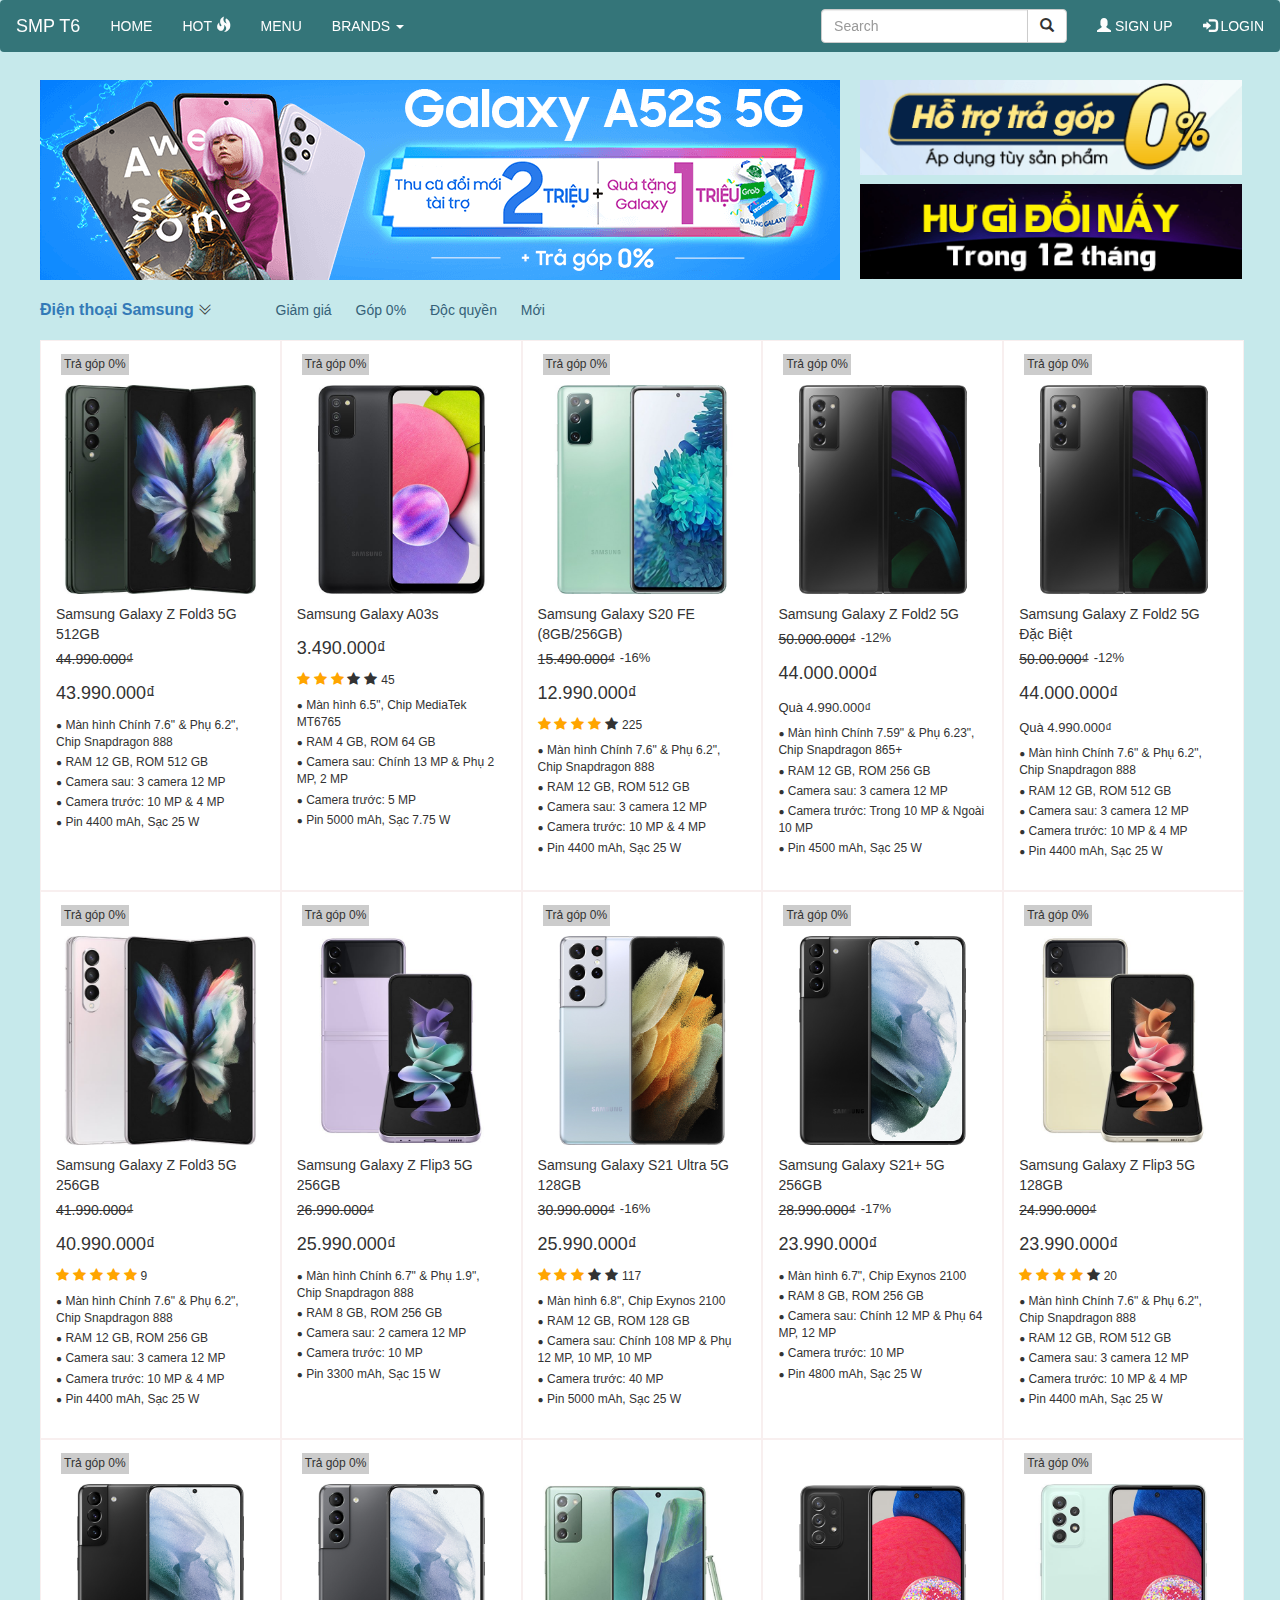
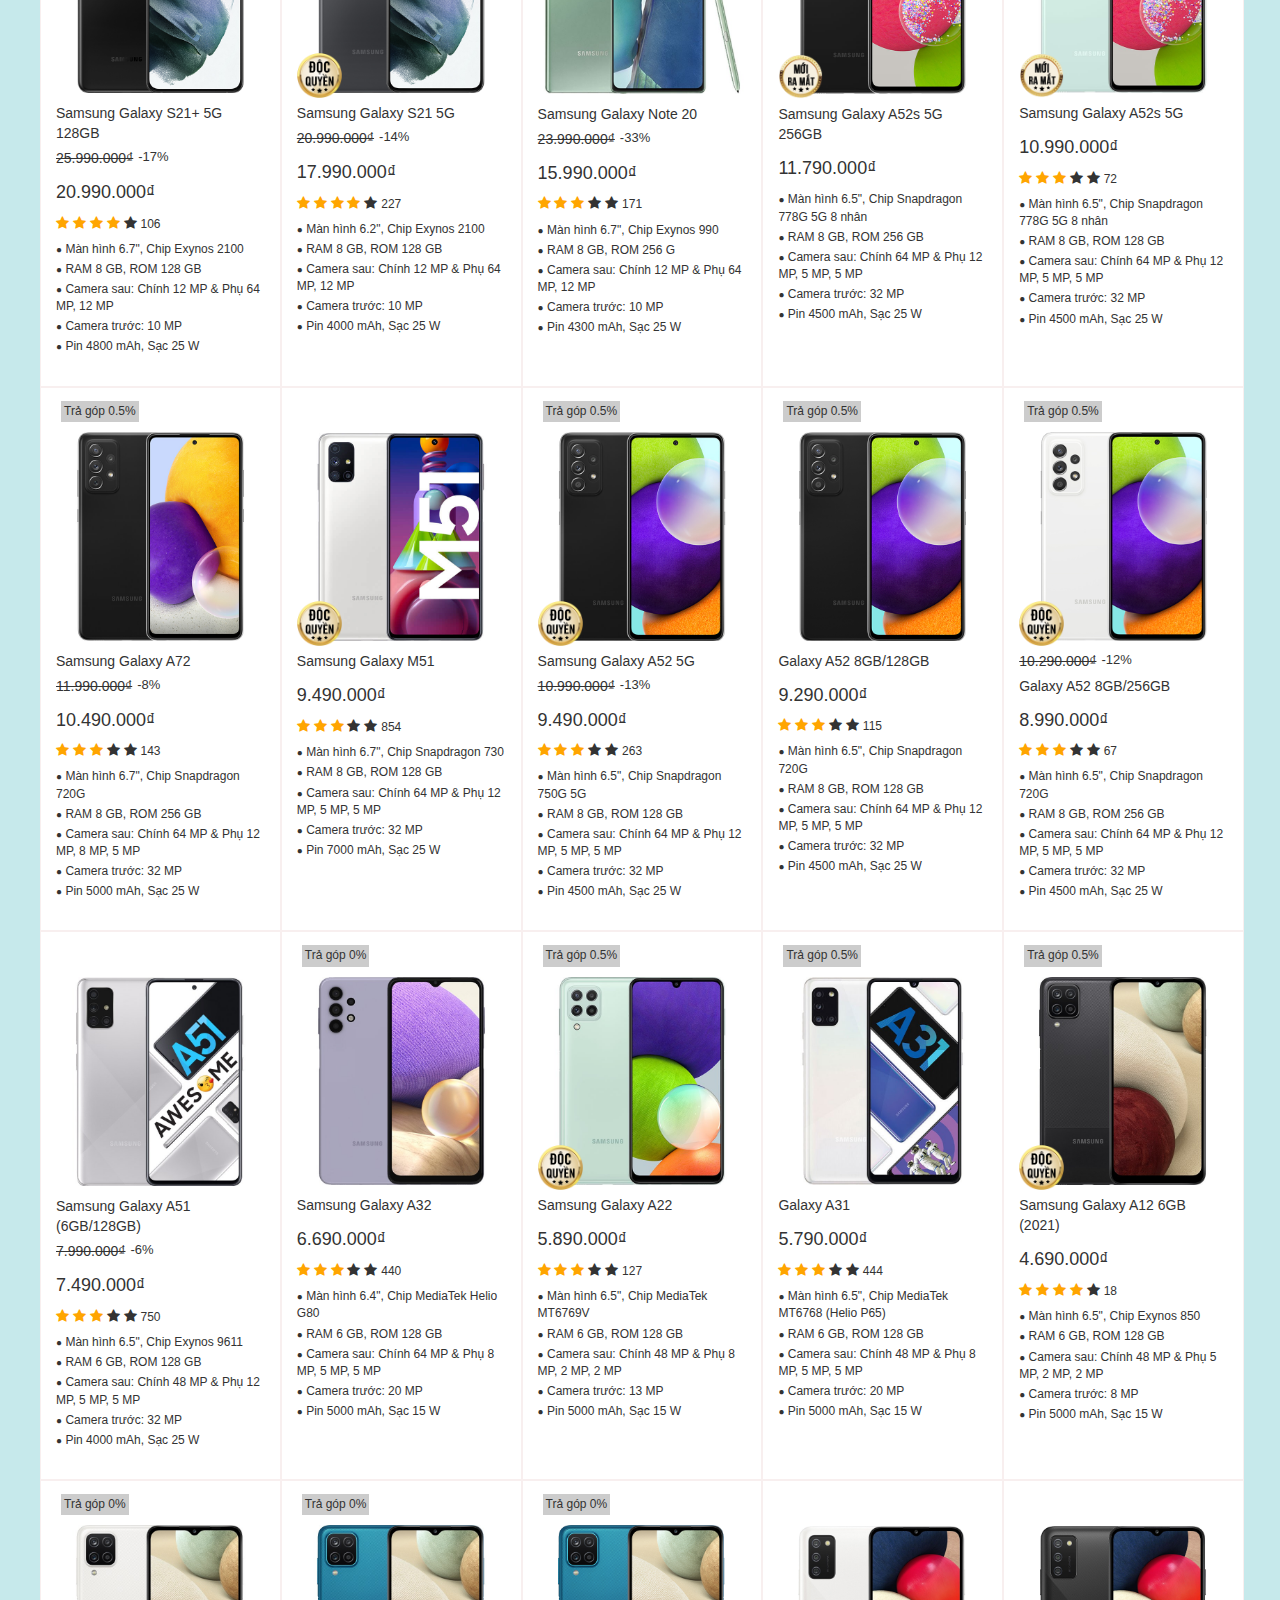
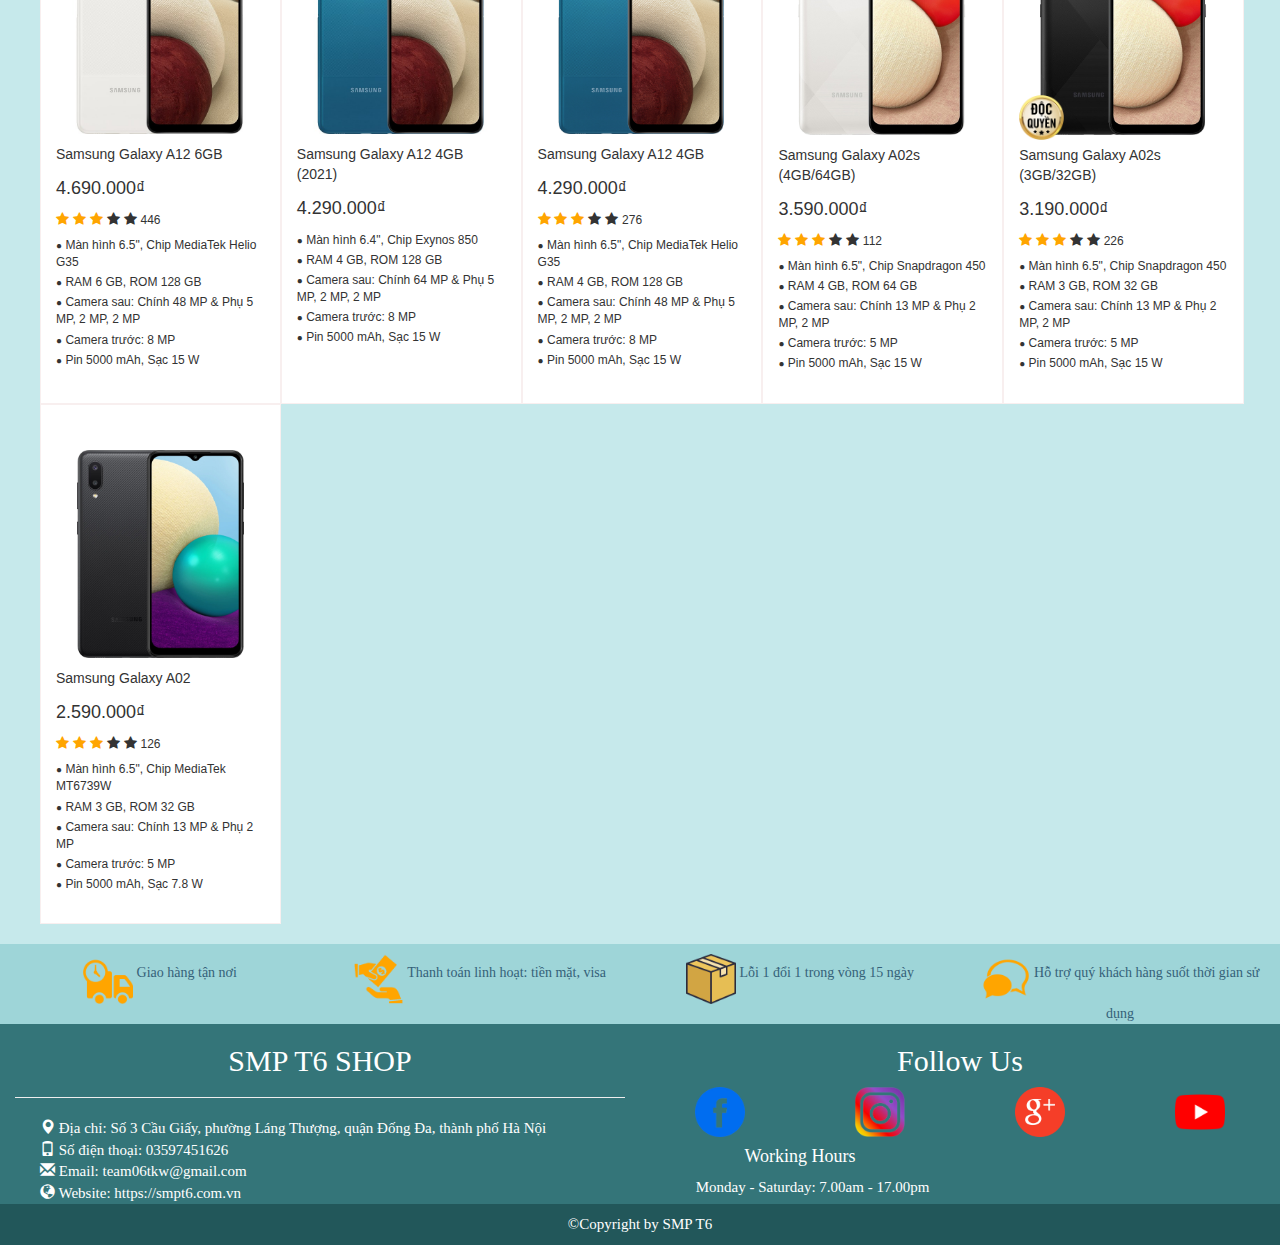
==== commit ec89b3db: "main" ====
--- a/Samsung/index.html
+++ b/Samsung/index.html
@@ -96,16 +96,16 @@
          
         </div>
         <div class="section" id="suggestions">
-           <h3 class="suggestions-text">  Điện thoại Samsung</h3>  
+            <a style="text-decoration: none;" href="./index.html"> <h3 class="suggestions-text">  Điện thoại Samsung </h3> </a>     
 
             <i class="ti-angle-double-down sugesstions-icon"></i>
 
 
               <ul class="sub-suggestions">
-                  <li><a href="../Samsung/index2.html" class="suggestion-item"> Giảm giá</a></li>
-                  <li><a href="../Samsung/index3.html" class="suggestion-item">Góp 0%</a></li>
-                  <li><a href="../Samsung/index4.html" class="suggestion-item">Độc quyền</a></li>
-                  <li><a href="../Samsung/index5.html" class="suggestion-item">Mới</a></li>
+                  <li><a href="./index2.html" class="suggestion-item"> Giảm giá</a></li>
+                  <li><a href="./index3.html" class="suggestion-item">Góp 0%</a></li>
+                  <li><a href="./index4.html" class="suggestion-item">Độc quyền</a></li>
+                  <li><a href="./index5.html" class="suggestion-item">Mới</a></li>
               </ul>
           
             
--- a/Samsung/assets/css/style.css
+++ b/Samsung/assets/css/style.css
@@ -126,7 +126,7 @@
         width: 100%;
     }
 }
-
+/*end nav*/
 
 #slider{
     padding-top: 45px;
@@ -194,9 +194,6 @@
  text-decoration: none;
  
 }
-#suggestions{
-    
-}
 
 .suggestions-text{
  
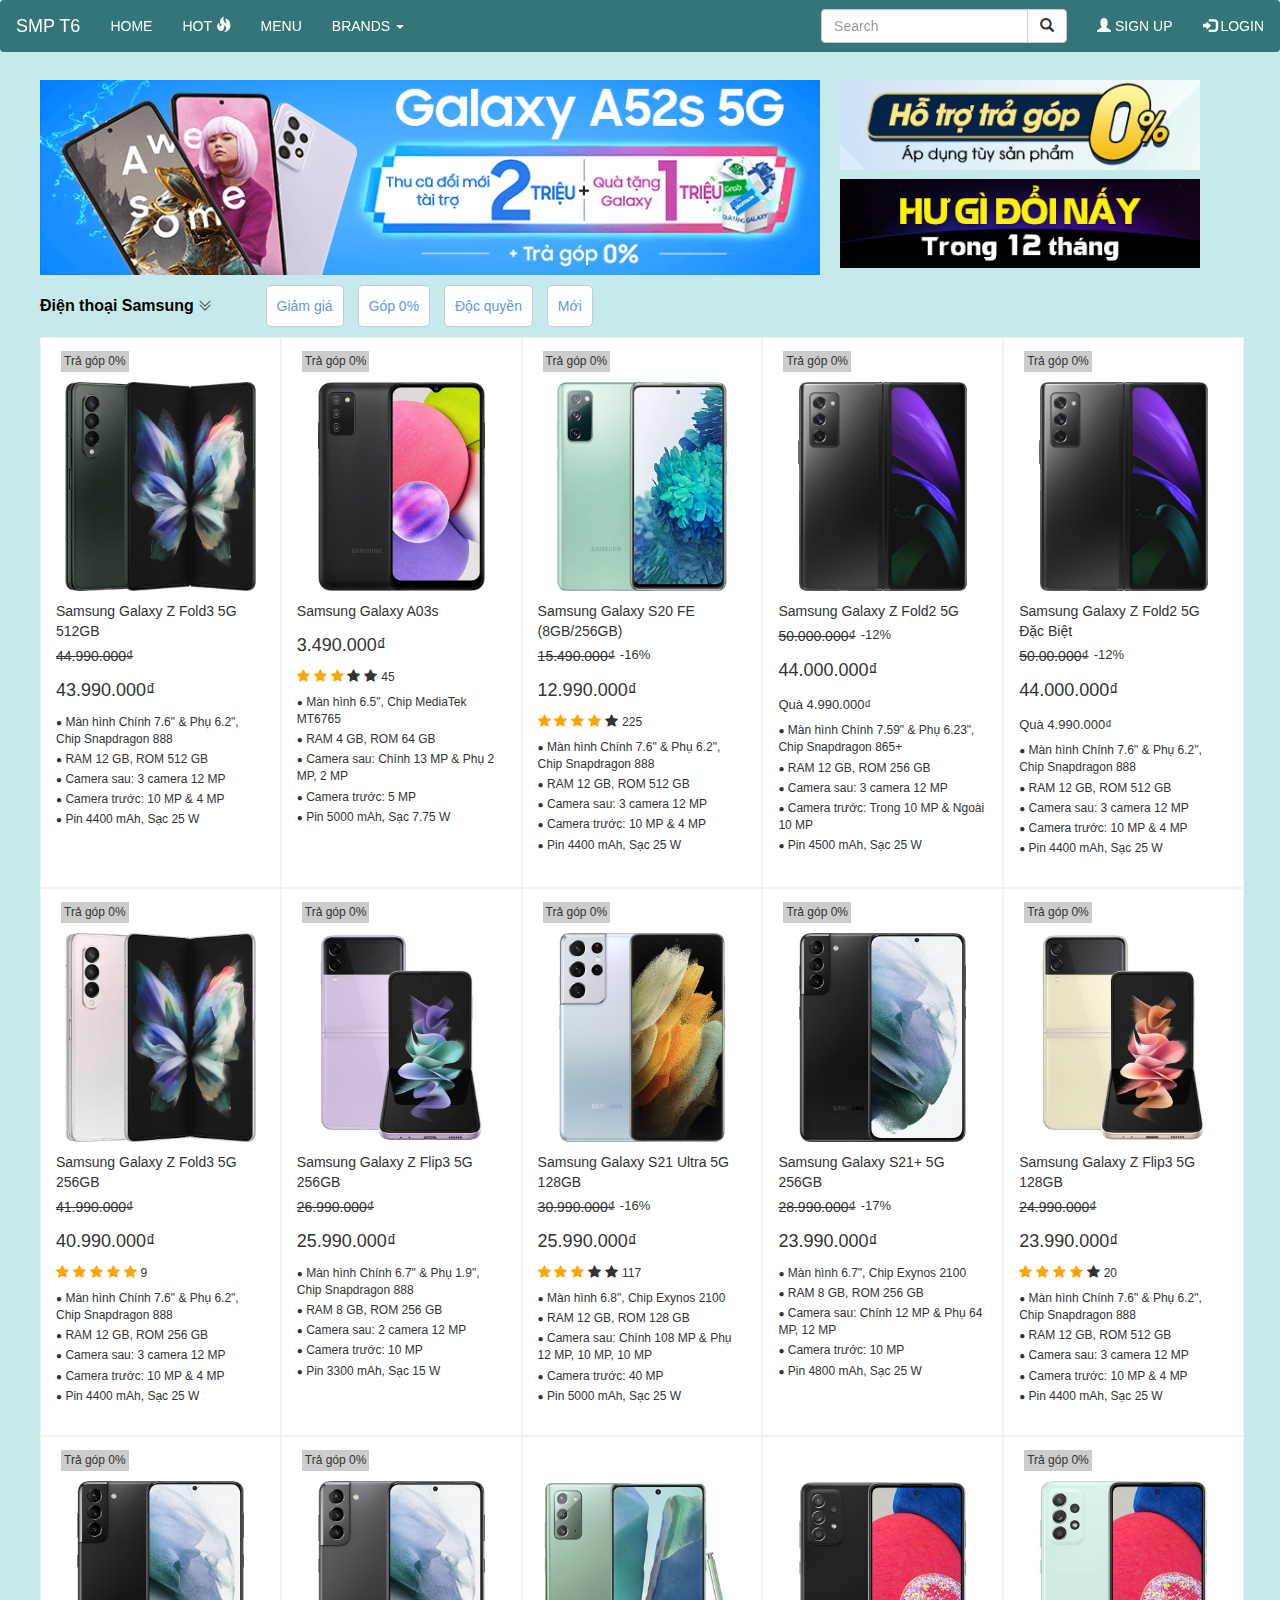
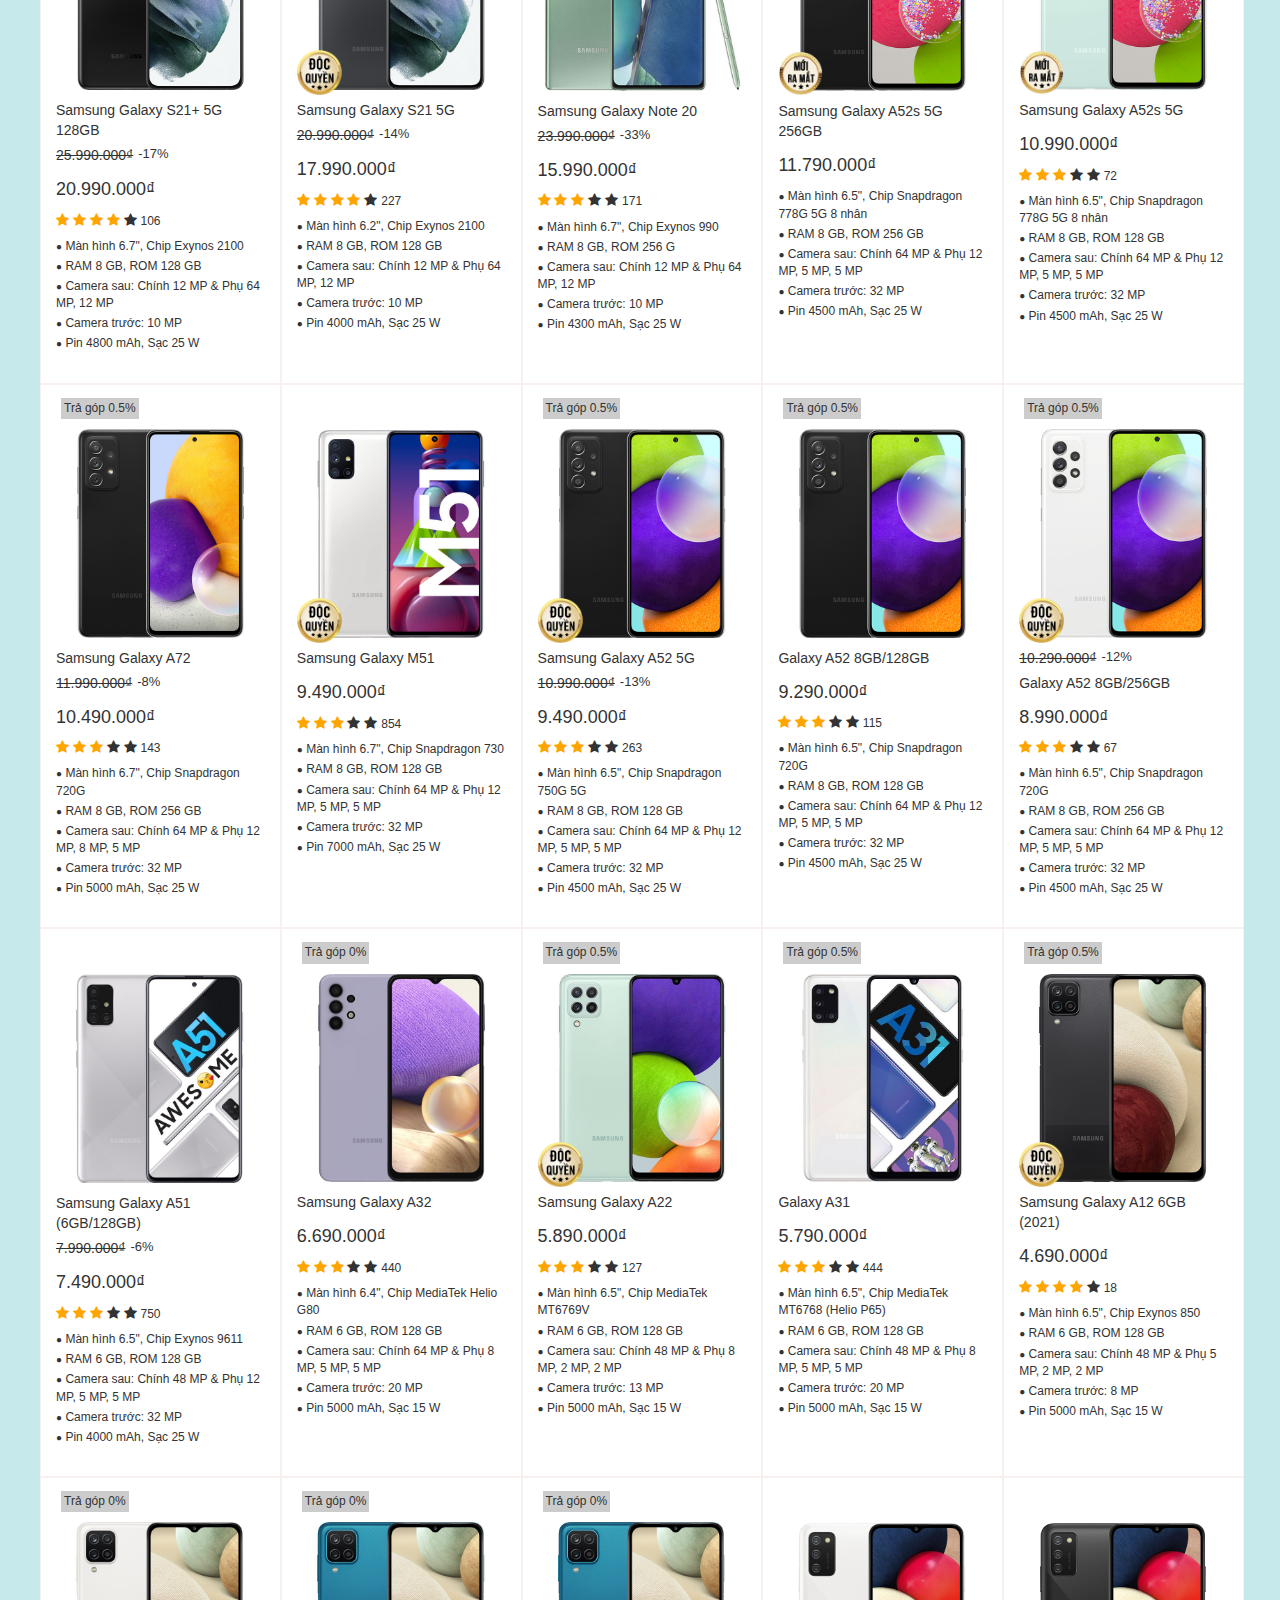
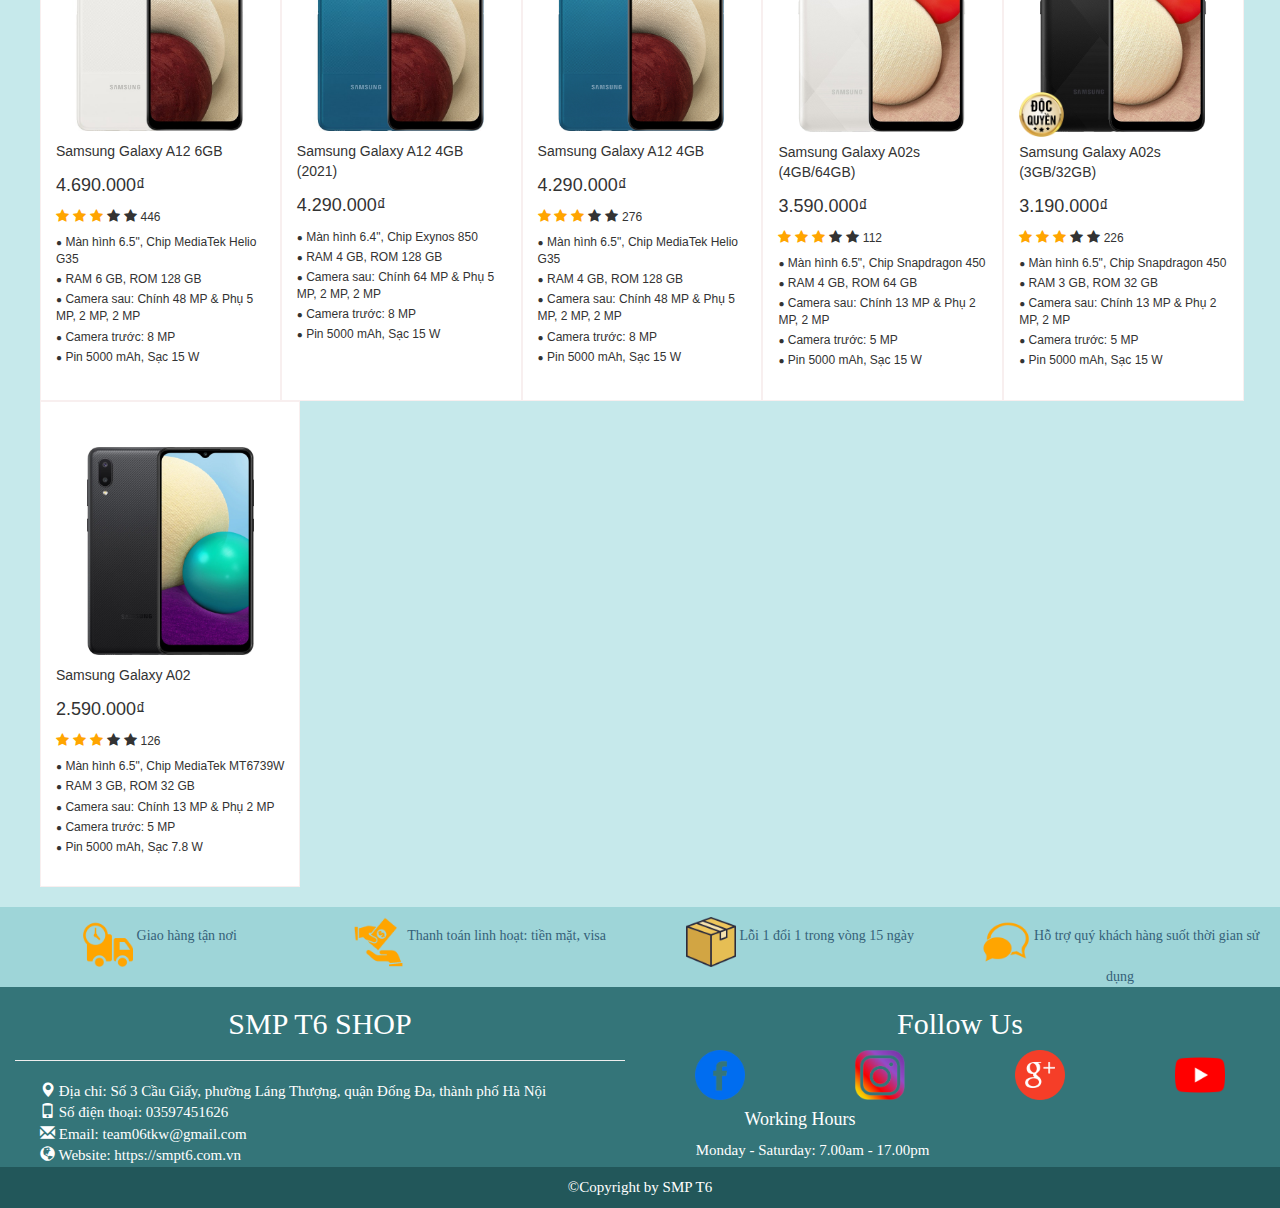
==== commit 28fd062d: "main" ====
--- a/Samsung/index.html
+++ b/Samsung/index.html
@@ -76,16 +76,15 @@
                        <!-- slider -->
         <div id="slider" class=" section">
             
-
-                 <div id="top-slider "   >
-                    
-                        
-                        <div style="margin-top: 35px;">
-                            <img  src="./assets/slider/A52s-800-200-800x200-4.png" alt="">
-                        </div> 
-                      
-                 </div>
-                      
+           
+                  
+      
+                <div  class="top-slider-first">
+                    <img src="./assets/slider/A52s-800-200-800x200-4.png" alt="">
+                </div>
+             
+        
+               
              
                   <div class="promote-banner ">
                       <img class="img-first  " src="./assets/slider/sticky-gop-390-97-390x97.png" alt="">
--- a/Samsung/assets/css/style.css
+++ b/Samsung/assets/css/style.css
@@ -24,16 +24,16 @@
     font-size: 10px;
 
 }
-@media (max-width: 1200px){
-    .phone-container{
-        flex-direction: column;
+@media only screen and (max-width: 1200px) {
+    .phone-container{            
+       flex-direction: column;
+       
+       }
       
-        text-align: center;
-    }
-   
+     
     .box-p{
         flex-direction: column;
-        text-align: center;
+        
         
     
     }
@@ -50,18 +50,22 @@
     }
     
     
-   
-    
-}
-
-@media only screen and (min-width: 1024px){
-       /* .col-1{width: 20%;} */
-    .col-2{width: 20.09%;}
-     /* .col-3{width: 50%;}
-     .col-4{width: 30%;}   */
+
+}
+
+
+
+ 
+ @media only screen and (min-width: 1300px){ 
+    .col-2{width: 20.09%;} 
+       /* .col-1{width: 20%;} 
 
      
-    }
+      .col-3{width: 50%;}
+     .col-4{width: 30%;}    */
+
+     
+     } 
     
 .col{
     float: left;
@@ -84,6 +88,7 @@
                     /* header */
                     /*nav*/
 /*nav*/
+/*nav*/
 nav{
     font-family: Arial, Helvetica, sans-serif;
 }
@@ -102,7 +107,7 @@
     font-size: 20px;
 }
 .nav .open > a, .nav .open > a:focus, .nav .open > a:hover {
-    background-color: rgb(52, 117, 121);
+    background-color: rgb(52, 117, 121) !important;
     border-color: #337ab7;
 }
 .navbar .navbar-toggle .icon-bar {
@@ -116,42 +121,40 @@
     text-decoration: none;
     background-color: rgb(154, 216, 219);
 }
-@media only screen and (max-width: 887px) {
+
+
+@media only screen and (max-width: 886px) {
     .header ul form{
         width: 147px;
     }
 }
-@media only screen and (max-width: 767.5px) {
+@media only screen and (max-width: 200px) {
     .header ul form{
         width: 100%;
     }
 }
 /*end nav*/
 
+
 #slider{
     padding-top: 45px;
     
   display: flex;
 }
 
-#top-slider{
-    
+
+.top-slider-first >img{
+width: 100%;
+height: 100%;
+}
+.top-slider-first{
     margin-top: 35px;
-  
-}
-
-
-.slider-item img{
-    width: 800px;
-    height: 200px;
-}
-
-.section{
-    margin-left: auto;
-    margin-right: auto;
-    max-width: 1200px;
-   
-}
+    width: 65%;
+}
+
+
+
+
 /* btn */
 .slider-btn{
     position: absolute;
@@ -180,13 +183,16 @@
     
     margin-top: 35px;
     margin-left: 20px;
+    width: 30%;
 }
 .img-second{
     margin-top: 4px;
+    width: 100%;
 }
 .img-first{
     max-height: 95px;
     margin-bottom: 5px;
+    width: 100%;
 }
 /* suggestion */
 
@@ -194,25 +200,39 @@
  text-decoration: none;
  
 }
-
+#suggestions{
+    
+}
+.suggestions-text:hover{
+    color: #8eb3d3;
+    cursor: pointer;
+}
 .suggestions-text{
  
     font-size: 16px ;
     display: inline-block;
     font-weight: bold;
-}
-.sub-suggestions li{
+    color: #000;
+   
+}
+.sub-suggestions li {
     display: inline-block;
     list-style: none;
     padding: 10px;
-   
+    margin-right: 10px;
+    border: 1px solid #c4cbd4;
+    border-radius: 5px;
+    background-color: #fff;
 }
 .sub-suggestions a{
-    color: #356178;
-}
-.sub-suggestions li:hover{
-    border-radius: 3px;
-    background: #8eb3d3;
+    color: #6299e2;
+}
+.sub-suggestions a:hover{
+    color: #6299e2;
+}
+.sub-suggestions li:hover {
+    
+    border: 1px solid #6299e2;
     cursor: pointer;
     
 }
@@ -224,6 +244,14 @@
 margin-top: 10px;
 }
 /* content-phone */
+#content{
+   
+}
+.section{
+    margin-left: auto;
+    margin-right: auto;
+    max-width: 1200px;
+}
 .phone-container{
    
  display: flex;
